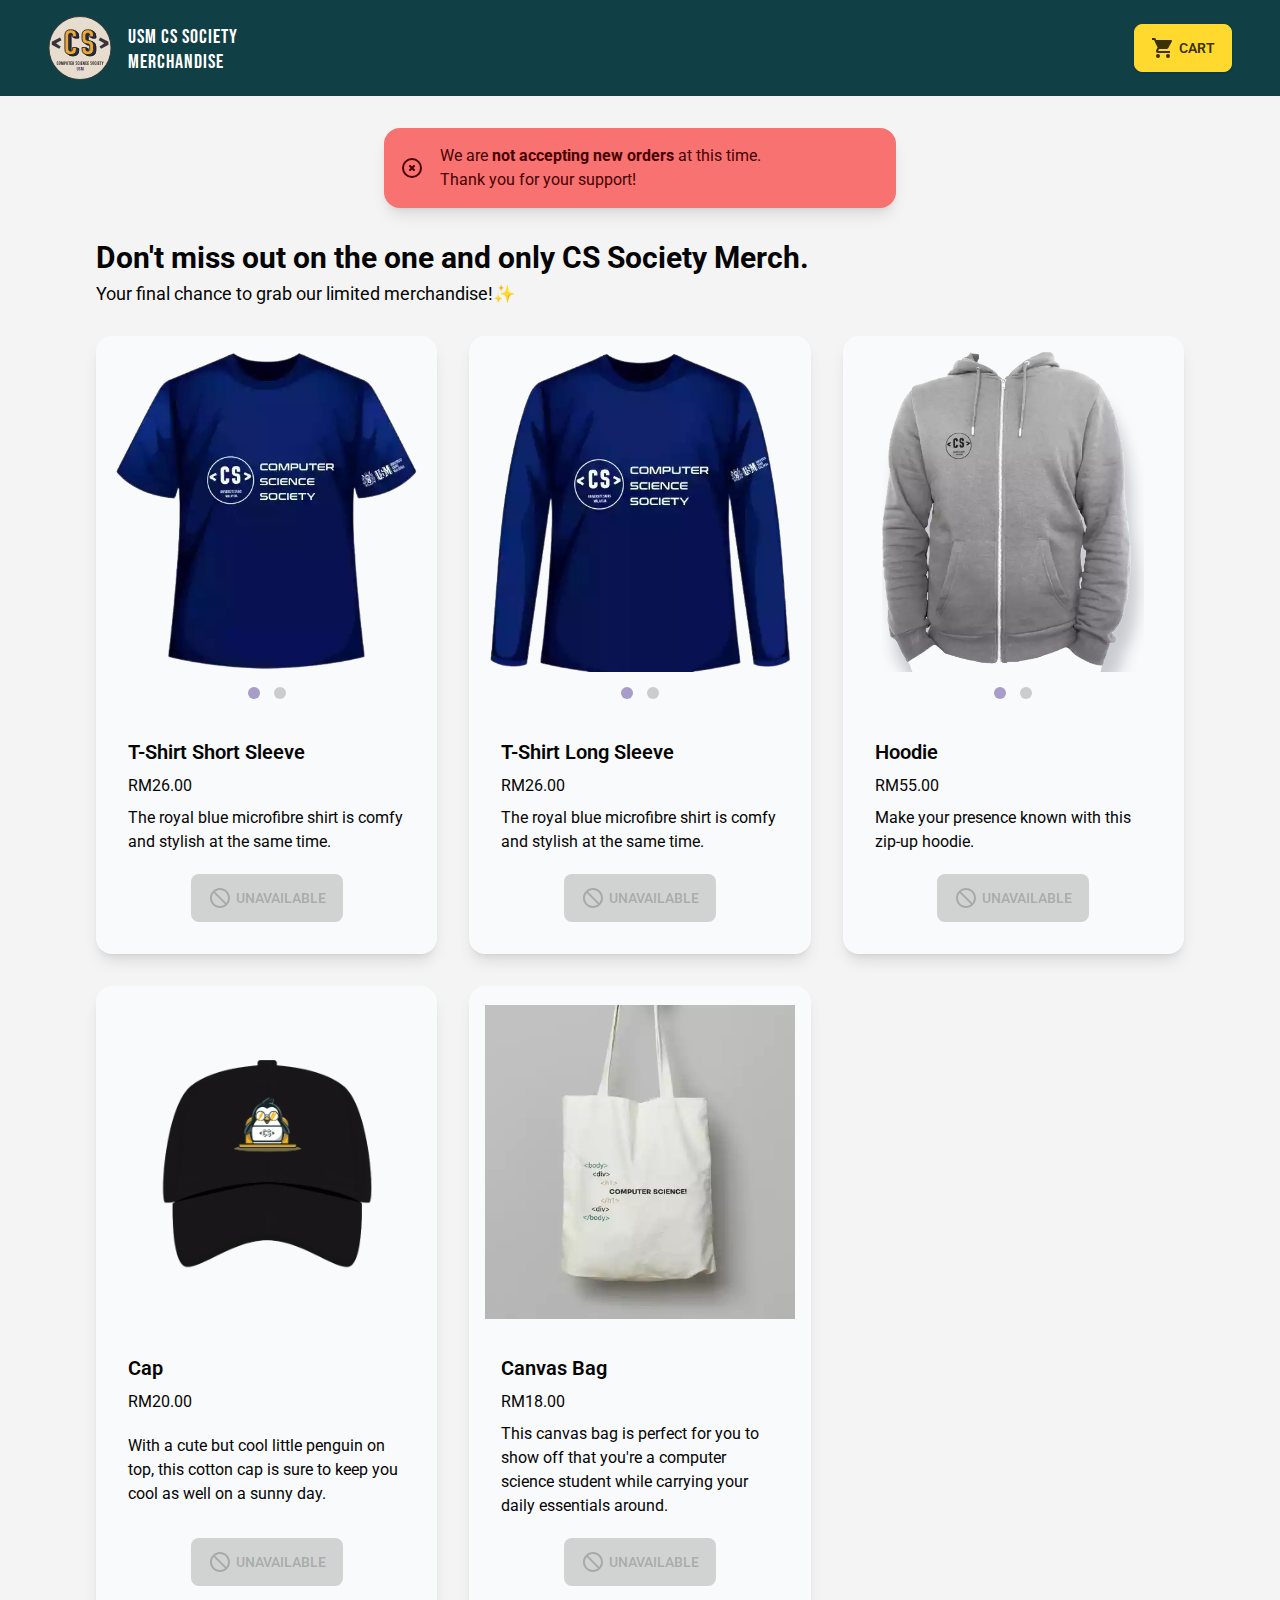
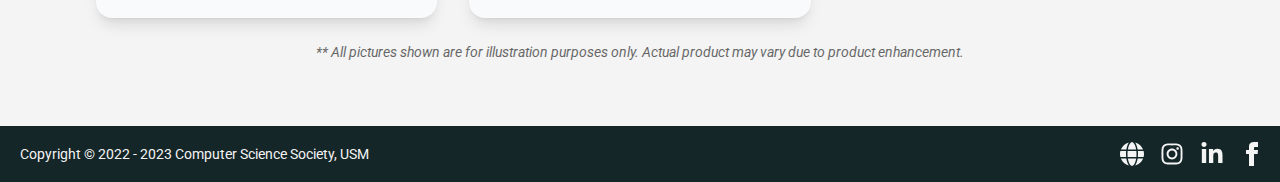
==== index.html @ 03fcffb2 "Update and rename Merchandise.html to index.html" ====
<!DOCTYPE html>
<html lang="en">

<head>
<meta name="viewport" content="width=device-width">
<link rel="cs-icon" sizes="180x180" href="img/apple-touch-icon.png">
<link rel="icon" type="image/png" sizes="32x32" href="img/favicon-32x32.png">
<link rel="icon" type="image/png" sizes="16x16" href="img/favicon-16x16.png">
<link rel="stylesheet" href="css/glider.min.css"><script src="js/glider.min.js"></script>
<link rel='stylesheet' href='https://fonts.googleapis.com/css?family=Bebas Neue'>
<title>Merchandise | CS Society USM</title>
<link rel="stylesheet" href="css/cart.2e775ca5.css"></head>
<body>
<div id="navbar" class="navbar min-h-[6rem] px-6 md:px-12 fixed z-30 bg-theme-800 text-white transition-all" style="top: 0px">
<div class="navbar-start">
<a href="Merchandise.html" class="text-xl py-2 h-fit">
<div class="flex items-center justify-center gap-4">
<object data="img/cs-soc-official.svg" type="image/svg+xml" title="CS Society Logo" height="64px" class="w-16 -z-10 block"></object>
<div class="font-logo text-left font-normal tracking-wider text-xl -z-10">
<div class="leading-snug" style="font-family:'Bebas Neue'">USM CS Society</div>
<div class="leading-none" style="font-family:'Bebas Neue'">Merchandise</div>
</div>
</div>
</a>
</div>
<div class="navbar-end">
<ul class="menu menu-horizontal p-0 flex gap-x-3">
<a href="Shopping Cart.html" class="btn btn-secondary shadow"><svg viewBox="0 0 24 24" class="w-6 mr-1" astro-icon="mdi:cart"><path fill="currentColor" d="M17 18c-1.11 0-2 .89-2 2a2 2 0 0 0 2 2 2 2 0 0 0 2-2 2 2 0 0 0-2-2M1 2v2h2l3.6 7.59-1.36 2.45c-.15.28-.24.61-.24.96a2 2 0 0 0 2 2h12v-2H7.42a.25.25 0 0 1-.25-.25c0-.05.01-.09.03-.12L8.1 13h7.45c.75 0 1.41-.42 1.75-1.03l3.58-6.47c.07-.16.12-.33.12-.5a1 1 0 0 0-1-1H5.21l-.94-2M7 18c-1.11 0-2 .89-2 2a2 2 0 0 0 2 2 2 2 0 0 0 2-2 2 2 0 0 0-2-2z"></path></svg> cart</a>
</ul>
</div>
</div>
<div class="py-16"></div>
<div class="mx-4">
<div class="alert alert-error shadow-lg mx-auto max-w-lg mb-8">
<div>
<svg xmlns="http://www.w3.org/2000/svg" class="stroke-current flex-shrink-0 h-6 w-6 mr-2" fill="none" viewBox="0 0 24 24"><path stroke-linecap="round" stroke-linejoin="round" stroke-width="2" d="M10 14l2-2m0 0l2-2m-2 2l-2-2m2 2l2 2m7-2a9 9 0 11-18 0 9 9 0 0118 0z"></path>
</svg>
<span>We are <b>not accepting new orders</b> at this time.<br>Thank you for your support!</span>
</div>
</div>
</div>
<div class="max-w-6xl mx-auto px-8">
<div class="flex flex-wrap lg:flex-nowrap justify-center lg:justify-between gap-x-8 gap-y-3 mb-6">
<div class="">
<p class="font-bold text-3xl">
Don't miss out on the one and only CS Society Merch.
</p>

<p class="text-lg my-1">
Your final chance to grab our limited merchandise!✨
</p>
</div>

</div>
<div class="grid grid-cols-1 md:grid-cols-2 lg:grid-cols-3 gap-8 mx-auto">
<product-item class="card shadow-lg bg-gray-50">
<div class="pt-4 px-4">
<div>
<div class="glider draggable">

<div class="glider-track" style="width: 618px;"><div class="glider-slide active center visible" data-gslide="0" style="height: auto; width: 309px;">
<img src="img/tshirt-ss-front.webp" height="256px" class="h-80 w-full mx-auto object-contain" alt="Merch">
</div><div class="glider-slide right-1" data-gslide="1" style="height: auto; width: 309px;">
<img src="img/tshirt-ss-back.webp" height="256px" class="h-80 w-full mx-auto object-contain" alt="Merch">
</div></div></div>
<div id="dots" class="mt-2 glider-dots" role="tablist"><button data-index="0" aria-label="Page 1" role="tab" class="glider-dot active"></button><button data-index="1" aria-label="Page 2" role="tab" class="glider-dot "></button></div>
</div>
</div>
<div class="card-body">
<h2 class="card-title">T-Shirt Short Sleeve</h2>
<p class="card-subtitle">RM26.00</p>
<p class="card-text">
The royal blue microfibre shirt is comfy and stylish at the same time.
</p>
<p class="code hidden">TSS</p>
<div class="flex flex-wrap justify-center mx-auto items-center gap-3 mt-3 cursor-not-allowed">
<button class="btn btn-primary text-slate-50" disabled=""><svg viewBox="0 0 24 24" class="w-6 mr-1" astro-icon="mdi:cancel"><path fill="currentColor" d="M12 2c5.5 0 10 4.5 10 10s-4.5 10-10 10S2 17.5 2 12 6.5 2 12 2m0 2c-1.9 0-3.6.6-4.9 1.7l11.2 11.2c1-1.4 1.7-3.1 1.7-4.9 0-4.4-3.6-8-8-8m4.9 14.3L5.7 7.1C4.6 8.4 4 10.1 4 12c0 4.4 3.6 8 8 8 1.9 0 3.6-.6 4.9-1.7z"></path></svg> Unavailable</button>
</div>
</div>
</product-item>
<product-item class="card shadow-lg bg-gray-50">
<div class="pt-4 px-4">
<div>
<div class="glider draggable">

<div class="glider-track" style="width: 618px;"><div class="glider-slide active center visible" data-gslide="0" style="height: auto; width: 309px;">
<img src="img/tshirt-ls-front.webp" height="256px" class="h-80 w-full mx-auto object-contain" alt="Merch">
</div><div class="glider-slide right-1" data-gslide="1" style="height: auto; width: 309px;">
<img src="img/tshirt-ls-back.webp" height="256px" class="h-80 w-full mx-auto object-contain" alt="Merch">
</div></div></div>
<div id="dots" class="mt-2 glider-dots" role="tablist"><button data-index="0" aria-label="Page 1" role="tab" class="glider-dot active"></button><button data-index="1" aria-label="Page 2" role="tab" class="glider-dot "></button></div>
</div>
</div>
<div class="card-body">
<h2 class="card-title">T-Shirt Long Sleeve</h2>
<p class="card-subtitle">RM26.00</p>
<p class="card-text">
The royal blue microfibre shirt is comfy and stylish at the same time.
</p>
<p class="code hidden">TLS</p>
<div class="flex flex-wrap justify-center mx-auto items-center gap-3 mt-3 cursor-not-allowed">
<button class="btn btn-primary text-slate-50" disabled=""><svg viewBox="0 0 24 24" class="w-6 mr-1" astro-icon="mdi:cancel"><path fill="currentColor" d="M12 2c5.5 0 10 4.5 10 10s-4.5 10-10 10S2 17.5 2 12 6.5 2 12 2m0 2c-1.9 0-3.6.6-4.9 1.7l11.2 11.2c1-1.4 1.7-3.1 1.7-4.9 0-4.4-3.6-8-8-8m4.9 14.3L5.7 7.1C4.6 8.4 4 10.1 4 12c0 4.4 3.6 8 8 8 1.9 0 3.6-.6 4.9-1.7z"></path></svg> Unavailable</button>
</div>
</div>
</product-item>
<product-item class="card shadow-lg bg-gray-50">
<div class="pt-4 px-4">
<div>
<div class="glider draggable">

<div class="glider-track" style="width: 618px;"><div class="glider-slide active center visible" data-gslide="0" style="height: auto; width: 309px;">
<img src="img/hoodie-front.webp" height="256px" class="h-80 w-full mx-auto object-contain" alt="Merch">
</div><div class="glider-slide right-1" data-gslide="1" style="height: auto; width: 309px;">
<img src="img/hoodie-back.webp" height="256px" class="h-80 w-full mx-auto object-contain" alt="Merch">
</div></div></div>
<div id="dots" class="mt-2 glider-dots" role="tablist"><button data-index="0" aria-label="Page 1" role="tab" class="glider-dot active"></button><button data-index="1" aria-label="Page 2" role="tab" class="glider-dot "></button></div>
</div>
</div>
<div class="card-body">
<h2 class="card-title">Hoodie</h2>
<p class="card-subtitle">RM55.00</p>
<p class="card-text">
Make your presence known with this zip-up hoodie.
</p>
<p class="code hidden">H</p>
<div class="flex flex-wrap justify-center mx-auto items-center gap-3 mt-3 cursor-not-allowed">
<button class="btn btn-primary text-slate-50" disabled=""><svg viewBox="0 0 24 24" class="w-6 mr-1" astro-icon="mdi:cancel"><path fill="currentColor" d="M12 2c5.5 0 10 4.5 10 10s-4.5 10-10 10S2 17.5 2 12 6.5 2 12 2m0 2c-1.9 0-3.6.6-4.9 1.7l11.2 11.2c1-1.4 1.7-3.1 1.7-4.9 0-4.4-3.6-8-8-8m4.9 14.3L5.7 7.1C4.6 8.4 4 10.1 4 12c0 4.4 3.6 8 8 8 1.9 0 3.6-.6 4.9-1.7z"></path></svg> Unavailable</button>
</div>
</div>
</product-item>
<product-item class="card shadow-lg bg-gray-50">
<div class="pt-4 px-4">
<img src="img/cap.webp" height="256px" class="h-80 mx-auto p-12 object-contain" alt="Merchandise">
</div>
<div class="card-body">
<h2 class="card-title">Cap</h2>
<p class="card-subtitle">RM20.00</p>
<p class="card-text">
With a cute but cool little penguin on top, this cotton cap is sure to keep you cool as well on a sunny day.
</p>
<p class="code hidden">C</p>
<div class="flex flex-wrap justify-center mx-auto items-center gap-3 mt-3 cursor-not-allowed">
<button class="btn btn-primary text-slate-50" disabled=""><svg viewBox="0 0 24 24" class="w-6 mr-1" astro-icon="mdi:cancel"><path fill="currentColor" d="M12 2c5.5 0 10 4.5 10 10s-4.5 10-10 10S2 17.5 2 12 6.5 2 12 2m0 2c-1.9 0-3.6.6-4.9 1.7l11.2 11.2c1-1.4 1.7-3.1 1.7-4.9 0-4.4-3.6-8-8-8m4.9 14.3L5.7 7.1C4.6 8.4 4 10.1 4 12c0 4.4 3.6 8 8 8 1.9 0 3.6-.6 4.9-1.7z"></path></svg> Unavailable</button>
</div>
</div>
</product-item>
<product-item class="card shadow-lg bg-gray-50">
<div class="pt-4 px-4">
<img src="img/tote-bag.webp" height="256px" class="h-80 mx-auto object-contain" alt="Merchandise">
</div>
<div class="card-body">
<h2 class="card-title">Canvas Bag</h2>
<p class="card-subtitle">RM18.00</p>
<p class="card-text">
This canvas bag is perfect for you to show off that you're a computer science student while carrying your daily essentials around.
</p>
<p class="code hidden">CB</p>
<div class="flex flex-wrap justify-center mx-auto items-center gap-3 mt-3 cursor-not-allowed">
<button class="btn btn-primary text-slate-50" disabled=""><svg viewBox="0 0 24 24" class="w-6 mr-1" astro-icon="mdi:cancel"><path fill="currentColor" d="M12 2c5.5 0 10 4.5 10 10s-4.5 10-10 10S2 17.5 2 12 6.5 2 12 2m0 2c-1.9 0-3.6.6-4.9 1.7l11.2 11.2c1-1.4 1.7-3.1 1.7-4.9 0-4.4-3.6-8-8-8m4.9 14.3L5.7 7.1C4.6 8.4 4 10.1 4 12c0 4.4 3.6 8 8 8 1.9 0 3.6-.6 4.9-1.7z"></path></svg> Unavailable</button>
</div>
</div>
</product-item>
</div>
</div>
<p class="mt-6 mx-8 italic opacity-60 text-sm text-center">
** All pictures shown are for illustration purposes only. Actual product
may vary due to product enhancement.
</p>
<div class="py-8"></div>
<footer class="footer items-center p-4 bg-theme-900 text-base-100 gap-y-4">
<div class="items-center grid-flow-col">
<p class="pl-1">Copyright © 2022 - 2023 Computer Science Society, USM</p>
</div>
<div class="grid-flow-col gap-4 md:place-self-center md:justify-self-end">
<a href="https://cssocietyusm.com/" target="_blank"><svg xmlns="http://www.w3.org/2000/svg" viewBox="0 0 512 512" class="fill-current" width="24" height="24"><path d="M352 256c0 22.2-1.2 43.6-3.3 64H163.3c-2.2-20.4-3.3-41.8-3.3-64s1.2-43.6 3.3-64H348.7c2.2 20.4 3.3 41.8 3.3 64zm28.8-64H503.9c5.3 20.5 8.1 41.9 8.1 64s-2.8 43.5-8.1 64H380.8c2.1-20.6 3.2-42 3.2-64s-1.1-43.4-3.2-64zm112.6-32H376.7c-10-63.9-29.8-117.4-55.3-151.6c78.3 20.7 142 77.5 171.9 151.6zm-149.1 0H167.7c6.1-36.4 15.5-68.6 27-94.7c10.5-23.6 22.2-40.7 33.5-51.5C239.4 3.2 248.7 0 256 0s16.6 3.2 27.8 13.8c11.3 10.8 23 27.9 33.5 51.5c11.6 26 21 58.2 27 94.7zm-209 0H18.6C48.6 85.9 112.2 29.1 190.6 8.4C165.1 42.6 145.3 96.1 135.3 160zM8.1 192H131.2c-2.1 20.6-3.2 42-3.2 64s1.1 43.4 3.2 64H8.1C2.8 299.5 0 278.1 0 256s2.8-43.5 8.1-64zM194.7 446.6c-11.6-26-20.9-58.2-27-94.6H344.3c-6.1 36.4-15.5 68.6-27 94.6c-10.5 23.6-22.2 40.7-33.5 51.5C272.6 508.8 263.3 512 256 512s-16.6-3.2-27.8-13.8c-11.3-10.8-23-27.9-33.5-51.5zM135.3 352c10 63.9 29.8 117.4 55.3 151.6C112.2 482.9 48.6 426.1 18.6 352H135.3zm358.1 0c-30 74.1-93.6 130.9-171.9 151.6c25.5-34.2 45.2-87.7 55.3-151.6H493.4z"></path>
</svg>
</a>
<a href="https://www.instagram.com/cs.usm/" target="_blank"><svg xmlns="http://www.w3.org/2000/svg" viewBox="0 0 448 512" class="fill-current" width="24" height="24"><path d="M224.1 141c-63.6 0-114.9 51.3-114.9 114.9s51.3 114.9 114.9 114.9S339 319.5 339 255.9 287.7 141 224.1 141zm0 189.6c-41.1 0-74.7-33.5-74.7-74.7s33.5-74.7 74.7-74.7 74.7 33.5 74.7 74.7-33.6 74.7-74.7 74.7zm146.4-194.3c0 14.9-12 26.8-26.8 26.8-14.9 0-26.8-12-26.8-26.8s12-26.8 26.8-26.8 26.8 12 26.8 26.8zm76.1 27.2c-1.7-35.9-9.9-67.7-36.2-93.9-26.2-26.2-58-34.4-93.9-36.2-37-2.1-147.9-2.1-184.9 0-35.8 1.7-67.6 9.9-93.9 36.1s-34.4 58-36.2 93.9c-2.1 37-2.1 147.9 0 184.9 1.7 35.9 9.9 67.7 36.2 93.9s58 34.4 93.9 36.2c37 2.1 147.9 2.1 184.9 0 35.9-1.7 67.7-9.9 93.9-36.2 26.2-26.2 34.4-58 36.2-93.9 2.1-37 2.1-147.8 0-184.8zM398.8 388c-7.8 19.6-22.9 34.7-42.6 42.6-29.5 11.7-99.5 9-132.1 9s-102.7 2.6-132.1-9c-19.6-7.8-34.7-22.9-42.6-42.6-11.7-29.5-9-99.5-9-132.1s-2.6-102.7 9-132.1c7.8-19.6 22.9-34.7 42.6-42.6 29.5-11.7 99.5-9 132.1-9s102.7-2.6 132.1 9c19.6 7.8 34.7 22.9 42.6 42.6 11.7 29.5 9 99.5 9 132.1s2.7 102.7-9 132.1z"></path>
</svg>
</a>
<a href="https://www.linkedin.com/company/cssocietyusm/" target="_blank"><svg xmlns="http://www.w3.org/2000/svg" viewBox="0 0 448 512" class="fill-current" width="24" height="24"><path d="M100.28 448H7.4V148.9h92.88zM53.79 108.1C24.09 108.1 0 83.5 0 53.8a53.79 53.79 0 0 1 107.58 0c0 29.7-24.1 54.3-53.79 54.3zM447.9 448h-92.68V302.4c0-34.7-.7-79.2-48.29-79.2-48.29 0-55.69 37.7-55.69 76.7V448h-92.78V148.9h89.08v40.8h1.3c12.4-23.5 42.69-48.3 87.88-48.3 94 0 111.28 61.9 111.28 142.3V448z"></path>
</svg>
</a>
<a href="https://www.facebook.com/cs.usm.my/" target="_blank"><svg xmlns="http://www.w3.org/2000/svg" width="24" height="24" viewBox="0 0 24 24" class="fill-current"><path d="M9 8h-3v4h3v12h5v-12h3.642l.358-4h-4v-1.667c0-.955.192-1.333 1.115-1.333h2.885v-5h-3.808c-3.596 0-5.192 1.583-5.192 4.615v3.385z"></path>
</svg>
</a>
</div>
</footer>
</body></html>
---- css/glider.min.css ----
.glider,.glider-contain{margin:0 auto;position:relative}.glider,.glider-track{transform:translateZ(0)}.glider-dot,.glider-next,.glider-prev{border:0;padding:0;user-select:none;outline:0}.glider-contain{width:100%}.glider{overflow-y:hidden;-webkit-overflow-scrolling:touch;-ms-overflow-style:none}.glider-track{width:100%;margin:0;padding:0;display:flex;z-index:1}.glider.draggable{user-select:none;cursor:-webkit-grab;cursor:grab}.glider.draggable .glider-slide img{user-select:none;pointer-events:none}.glider.drag{cursor:-webkit-grabbing;cursor:grabbing}.glider-slide{user-select:none;justify-content:center;align-content:center;width:100%;min-width:150px}.glider-slide img{max-width:100%}.glider::-webkit-scrollbar{opacity:0;height:0}.glider-next,.glider-prev{position:absolute;background:0 0;z-index:2;font-size:40px;text-decoration:none;left:-23px;top:30%;cursor:pointer;color:#666;opacity:1;line-height:1;transition:opacity .5s cubic-bezier(.17,.67,.83,.67),color .5s cubic-bezier(.17,.67,.83,.67)}.glider-next:focus,.glider-next:hover,.glider-prev:focus,.glider-prev:hover{color:#ccc}.glider-next{right:-23px;left:auto}.glider-next.disabled,.glider-prev.disabled{opacity:.25;color:#666;cursor:default}.glider-hide{opacity:0}.glider-dots{user-select:none;display:flex;flex-wrap:wrap;justify-content:center;margin:0 auto;padding:0}.glider-dot{display:block;cursor:pointer;color:#ccc;border-radius:999px;background:#ccc;width:12px;height:12px;margin:7px}.glider-dot:focus,.glider-dot:hover{background:#ddd}.glider-dot.active{background:#a89cc8}@media(max-width:36em){.glider::-webkit-scrollbar{opacity:1;-webkit-appearance:none;width:7px;height:3px}.glider::-webkit-scrollbar-thumb{opacity:1;border-radius:99px;background-color:rgba(156,156,156,.25);-webkit-box-shadow:0 0 1px rgba(255,255,255,.25);box-shadow:0 0 1px rgba(255,255,255,.25)}}
---- css/cart.2e775ca5.css ----
@import"https://fonts.googleapis.com/css2?family=Roboto:ital,wght@0,400;0,700;1,400&display=swap";*,:before,:after{box-sizing:border-box;border-width:0;border-style:solid;border-color:#e5e7eb}:before,:after{--tw-content: ""}html{line-height:1.5;-webkit-text-size-adjust:100%;-moz-tab-size:4;-o-tab-size:4;tab-size:4;font-family:ui-sans-serif,system-ui,-apple-system,BlinkMacSystemFont,Segoe UI,Roboto,Helvetica Neue,Arial,Noto Sans,sans-serif,"Apple Color Emoji","Segoe UI Emoji",Segoe UI Symbol,"Noto Color Emoji";font-feature-settings:normal;font-variation-settings:normal}body{margin:0;line-height:inherit}hr{height:0;color:inherit;border-top-width:1px}abbr:where([title]){-webkit-text-decoration:underline dotted;text-decoration:underline dotted}h1,h2,h3,h4,h5,h6{font-size:inherit;font-weight:inherit}a{color:inherit;text-decoration:inherit}b,strong{font-weight:bolder}code,kbd,samp,pre{font-family:ui-monospace,SFMono-Regular,Menlo,Monaco,Consolas,Liberation Mono,Courier New,monospace;font-size:1em}small{font-size:80%}sub,sup{font-size:75%;line-height:0;position:relative;vertical-align:baseline}sub{bottom:-.25em}sup{top:-.5em}table{text-indent:0;border-color:inherit;border-collapse:collapse}button,input,optgroup,select,textarea{font-family:inherit;font-size:100%;font-weight:inherit;line-height:inherit;color:inherit;margin:0;padding:0}button,select{text-transform:none}button,[type=button],[type=reset],[type=submit]{-webkit-appearance:button;background-color:transparent;background-image:none}:-moz-focusring{outline:auto}:-moz-ui-invalid{box-shadow:none}progress{vertical-align:baseline}::-webkit-inner-spin-button,::-webkit-outer-spin-button{height:auto}[type=search]{-webkit-appearance:textfield;outline-offset:-2px}::-webkit-search-decoration{-webkit-appearance:none}::-webkit-file-upload-button{-webkit-appearance:button;font:inherit}summary{display:list-item}blockquote,dl,dd,h1,h2,h3,h4,h5,h6,hr,figure,p,pre{margin:0}fieldset{margin:0;padding:0}legend{padding:0}ol,ul,menu{list-style:none;margin:0;padding:0}textarea{resize:vertical}input::-moz-placeholder,textarea::-moz-placeholder{opacity:1;color:#9ca3af}input::placeholder,textarea::placeholder{opacity:1;color:#9ca3af}button,[role=button]{cursor:pointer}:disabled{cursor:default}img,svg,video,canvas,audio,iframe,embed,object{display:block;vertical-align:middle}img,video{max-width:100%;height:auto}[hidden]{display:none}:root,[data-theme]{background-color:hsla(var(--b1) / var(--tw-bg-opacity, 1));color:hsla(var(--bc) / var(--tw-text-opacity, 1))}html{-webkit-tap-highlight-color:transparent}:root{--p: 186.79 62.353% 16.667%;--pf: 186.79 62.353% 13.333%;--sf: 49.143 100% 47.059%;--af: 181.9 77.778% 38.118%;--nf: 0 .9901% 15.843%;--b2: 0 0% 86.118%;--b3: 0 0% 77.506%;--in: 198 93% 60%;--su: 158 64% 52%;--wa: 43 96% 56%;--er: 0 91% 71%;--pc: 186.79 100% 83.333%;--sc: 49.143 100% 11.765%;--ac: 181.9 100% 9.5294%;--nc: 0 2.6895% 83.961%;--inc: 198 100% 12%;--suc: 158 100% 10%;--wac: 43 100% 11%;--erc: 0 100% 14%;--rounded-box: 1rem;--rounded-btn: .5rem;--rounded-badge: 1.9rem;--animation-btn: .25s;--animation-input: .2s;--btn-text-case: uppercase;--btn-focus-scale: .95;--border-btn: 1px;--tab-border: 1px;--tab-radius: .5rem;--s: 49.143 100% 58.824%;--a: 181.9 77.778% 47.647%;--n: 0 .9901% 19.804%;--b1: 0 0% 95.686%;--bc: 0 0% 1.9608%}html{font-family:Roboto,system-ui,sans-serif}*,:before,:after{--tw-border-spacing-x: 0;--tw-border-spacing-y: 0;--tw-translate-x: 0;--tw-translate-y: 0;--tw-rotate: 0;--tw-skew-x: 0;--tw-skew-y: 0;--tw-scale-x: 1;--tw-scale-y: 1;--tw-pan-x: ;--tw-pan-y: ;--tw-pinch-zoom: ;--tw-scroll-snap-strictness: proximity;--tw-ordinal: ;--tw-slashed-zero: ;--tw-numeric-figure: ;--tw-numeric-spacing: ;--tw-numeric-fraction: ;--tw-ring-inset: ;--tw-ring-offset-width: 0px;--tw-ring-offset-color: #fff;--tw-ring-color: rgb(59 130 246 / .5);--tw-ring-offset-shadow: 0 0 #0000;--tw-ring-shadow: 0 0 #0000;--tw-shadow: 0 0 #0000;--tw-shadow-colored: 0 0 #0000;--tw-blur: ;--tw-brightness: ;--tw-contrast: ;--tw-grayscale: ;--tw-hue-rotate: ;--tw-invert: ;--tw-saturate: ;--tw-sepia: ;--tw-drop-shadow: ;--tw-backdrop-blur: ;--tw-backdrop-brightness: ;--tw-backdrop-contrast: ;--tw-backdrop-grayscale: ;--tw-backdrop-hue-rotate: ;--tw-backdrop-invert: ;--tw-backdrop-opacity: ;--tw-backdrop-saturate: ;--tw-backdrop-sepia: }::backdrop{--tw-border-spacing-x: 0;--tw-border-spacing-y: 0;--tw-translate-x: 0;--tw-translate-y: 0;--tw-rotate: 0;--tw-skew-x: 0;--tw-skew-y: 0;--tw-scale-x: 1;--tw-scale-y: 1;--tw-pan-x: ;--tw-pan-y: ;--tw-pinch-zoom: ;--tw-scroll-snap-strictness: proximity;--tw-ordinal: ;--tw-slashed-zero: ;--tw-numeric-figure: ;--tw-numeric-spacing: ;--tw-numeric-fraction: ;--tw-ring-inset: ;--tw-ring-offset-width: 0px;--tw-ring-offset-color: #fff;--tw-ring-color: rgb(59 130 246 / .5);--tw-ring-offset-shadow: 0 0 #0000;--tw-ring-shadow: 0 0 #0000;--tw-shadow: 0 0 #0000;--tw-shadow-colored: 0 0 #0000;--tw-blur: ;--tw-brightness: ;--tw-contrast: ;--tw-grayscale: ;--tw-hue-rotate: ;--tw-invert: ;--tw-saturate: ;--tw-sepia: ;--tw-drop-shadow: ;--tw-backdrop-blur: ;--tw-backdrop-brightness: ;--tw-backdrop-contrast: ;--tw-backdrop-grayscale: ;--tw-backdrop-hue-rotate: ;--tw-backdrop-invert: ;--tw-backdrop-opacity: ;--tw-backdrop-saturate: ;--tw-backdrop-sepia: }.alert{display:flex;width:100%;flex-direction:column;align-items:center;justify-content:space-between;gap:1rem;--tw-bg-opacity: 1;background-color:hsl(var(--b2, var(--b1)) / var(--tw-bg-opacity));padding:1rem;border-radius:var(--rounded-box, 1rem)}.alert>:not([hidden])~:not([hidden]){--tw-space-y-reverse: 0;margin-top:calc(.5rem * calc(1 - var(--tw-space-y-reverse)));margin-bottom:calc(.5rem * var(--tw-space-y-reverse))}@media (min-width: 768px){.alert{flex-direction:row}.alert>:not([hidden])~:not([hidden]){--tw-space-y-reverse: 0;margin-top:calc(0px * calc(1 - var(--tw-space-y-reverse)));margin-bottom:calc(0px * var(--tw-space-y-reverse))}}.alert>:where(*){display:flex;align-items:center;gap:.5rem}.avatar.placeholder>div{display:flex;align-items:center;justify-content:center}.btn{display:inline-flex;flex-shrink:0;cursor:pointer;-webkit-user-select:none;-moz-user-select:none;user-select:none;flex-wrap:wrap;align-items:center;justify-content:center;border-color:transparent;border-color:hsl(var(--n) / var(--tw-border-opacity));text-align:center;transition-property:color,background-color,border-color,text-decoration-color,fill,stroke,opacity,box-shadow,transform,filter,-webkit-backdrop-filter;transition-property:color,background-color,border-color,text-decoration-color,fill,stroke,opacity,box-shadow,transform,filter,backdrop-filter;transition-property:color,background-color,border-color,text-decoration-color,fill,stroke,opacity,box-shadow,transform,filter,backdrop-filter,-webkit-backdrop-filter;transition-duration:.2s;transition-timing-function:cubic-bezier(.4,0,.2,1);border-radius:var(--rounded-btn, .5rem);height:3rem;padding-left:1rem;padding-right:1rem;font-size:.875rem;line-height:1.25rem;line-height:1em;min-height:3rem;font-weight:600;text-transform:uppercase;text-transform:var(--btn-text-case, uppercase);text-decoration-line:none;border-width:var(--border-btn, 1px);animation:button-pop var(--animation-btn, .25s) ease-out;--tw-border-opacity: 1;--tw-bg-opacity: 1;background-color:hsl(var(--n) / var(--tw-bg-opacity));--tw-text-opacity: 1;color:hsl(var(--nc) / var(--tw-text-opacity))}.btn-disabled,.btn[disabled],.btn.loading,.btn.loading:hover{pointer-events:none}.btn.loading:before{margin-right:.5rem;height:1rem;width:1rem;border-radius:9999px;border-width:2px;animation:spin 2s linear infinite;content:"";border-top-color:transparent;border-left-color:transparent;border-bottom-color:currentColor;border-right-color:currentColor}@media (prefers-reduced-motion: reduce){.btn.loading:before{animation:spin 10s linear infinite}}@keyframes spin{0%{transform:rotate(0)}to{transform:rotate(360deg)}}.btn-group>input[type=radio].btn{-webkit-appearance:none;-moz-appearance:none;appearance:none}.btn-group>input[type=radio].btn:before{content:attr(data-title)}.card{position:relative;display:flex;flex-direction:column;border-radius:var(--rounded-box, 1rem)}.card:focus{outline:2px solid transparent;outline-offset:2px}.card-body{display:flex;flex:1 1 auto;flex-direction:column;padding:var(--padding-card, 2rem);gap:.5rem}.card-body :where(p){flex-grow:1}.card figure{display:flex;align-items:center;justify-content:center}.card.image-full{display:grid}.card.image-full:before{position:relative;content:"";z-index:10;--tw-bg-opacity: 1;background-color:hsl(var(--n) / var(--tw-bg-opacity));opacity:.75;border-radius:var(--rounded-box, 1rem)}.card.image-full:before,.card.image-full>*{grid-column-start:1;grid-row-start:1}.card.image-full>figure img{height:100%;-o-object-fit:cover;object-fit:cover}.card.image-full>.card-body{position:relative;z-index:20;--tw-text-opacity: 1;color:hsl(var(--nc) / var(--tw-text-opacity))}.chat{display:grid;grid-template-columns:repeat(2,minmax(0,1fr));-moz-column-gap:.75rem;column-gap:.75rem;padding-top:.25rem;padding-bottom:.25rem}.checkbox{flex-shrink:0;--chkbg: var(--bc);--chkfg: var(--b1);height:1.5rem;width:1.5rem;cursor:pointer;-webkit-appearance:none;-moz-appearance:none;appearance:none;border-width:1px;border-color:hsl(var(--bc) / var(--tw-border-opacity));--tw-border-opacity: .2;border-radius:var(--rounded-btn, .5rem)}.collapse.collapse{visibility:visible}.collapse{position:relative;display:grid;overflow:hidden;grid-template-rows:1fr auto}.collapse-title,.collapse>input[type=checkbox],.collapse-content{grid-column-start:1;grid-row-start:1}.collapse>input[type=checkbox]{-webkit-appearance:none;-moz-appearance:none;appearance:none;opacity:0}.collapse-content{grid-row-start:2;overflow:hidden;max-height:0px;padding-left:1rem;padding-right:1rem;cursor:unset;transition:padding .2s ease-in-out,background-color .2s ease-in-out}.collapse-open .collapse-content,.collapse:focus:not(.collapse-close) .collapse-content,.collapse:not(.collapse-close) input[type=checkbox]:checked~.collapse-content{max-height:none}.divider{display:flex;flex-direction:row;align-items:center;align-self:stretch;margin-top:1rem;margin-bottom:1rem;height:1rem;white-space:nowrap}.divider:before,.divider:after{content:"";flex-grow:1;height:.125rem;width:100%}.footer{display:grid;width:100%;grid-auto-flow:row;place-items:start;row-gap:2.5rem;-moz-column-gap:1rem;column-gap:1rem;font-size:.875rem;line-height:1.25rem}.footer>*{display:grid;place-items:start;gap:.5rem}@media (min-width: 48rem){.footer{grid-auto-flow:column}.footer-center{grid-auto-flow:row dense}}.form-control{display:flex;flex-direction:column}.label{display:flex;-webkit-user-select:none;-moz-user-select:none;user-select:none;align-items:center;justify-content:space-between;padding:.5rem .25rem}.input{flex-shrink:1;height:3rem;padding-left:1rem;padding-right:1rem;font-size:1rem;line-height:2;line-height:1.5rem;border-width:1px;border-color:hsl(var(--bc) / var(--tw-border-opacity));--tw-border-opacity: 0;--tw-bg-opacity: 1;background-color:hsl(var(--b1) / var(--tw-bg-opacity));border-radius:var(--rounded-btn, .5rem)}.input-group{display:flex;width:100%;align-items:stretch}.input-group>.input{isolation:isolate}.input-group>*,.input-group>.input,.input-group>.textarea,.input-group>.select{border-radius:0}.input-group :where(span){display:flex;align-items:center;--tw-bg-opacity: 1;background-color:hsl(var(--b3, var(--b2)) / var(--tw-bg-opacity));padding-left:1rem;padding-right:1rem}.input-group>:first-child{border-top-left-radius:var(--rounded-btn, .5rem);border-top-right-radius:0;border-bottom-left-radius:var(--rounded-btn, .5rem);border-bottom-right-radius:0}.input-group>:last-child{border-top-left-radius:0;border-top-right-radius:var(--rounded-btn, .5rem);border-bottom-left-radius:0;border-bottom-right-radius:var(--rounded-btn, .5rem)}.link{cursor:pointer;text-decoration-line:underline}.menu{display:flex;flex-direction:column;flex-wrap:wrap}.menu.horizontal{display:inline-flex;flex-direction:row}.menu.horizontal :where(li){flex-direction:row}:where(.menu li){position:relative;display:flex;flex-shrink:0;flex-direction:column;flex-wrap:wrap;align-items:stretch}.menu :where(li:not(.menu-title))>:where(*:not(ul)){display:flex}.menu :where(li:not(.disabled):not(.menu-title))>:where(*:not(ul)){cursor:pointer;-webkit-user-select:none;-moz-user-select:none;user-select:none;align-items:center;outline:2px solid transparent;outline-offset:2px}.menu>:where(li > *:not(ul):focus){outline:2px solid transparent;outline-offset:2px}.menu>:where(li.disabled > *:not(ul):focus){cursor:auto}.menu>:where(li) :where(ul){display:flex;flex-direction:column;align-items:stretch}.menu>:where(li)>:where(ul){position:absolute;display:none;top:initial;left:100%;border-top-left-radius:inherit;border-top-right-radius:inherit;border-bottom-right-radius:inherit;border-bottom-left-radius:inherit}.menu>:where(li:hover)>:where(ul){display:flex}.menu>:where(li:focus)>:where(ul){display:flex}.navbar{display:flex;align-items:center;padding:var(--navbar-padding, .5rem);min-height:4rem;width:100%}:where(.navbar > *){display:inline-flex;align-items:center}.navbar-start{width:50%;justify-content:flex-start}.navbar-end{width:50%;justify-content:flex-end}.radio{flex-shrink:0;--chkbg: var(--bc);height:1.5rem;width:1.5rem;cursor:pointer;-webkit-appearance:none;-moz-appearance:none;appearance:none;border-radius:9999px;border-width:1px;border-color:hsl(var(--bc) / var(--tw-border-opacity));--tw-border-opacity: .2;transition:background,box-shadow var(--animation-input, .2s) ease-in-out}.select{display:inline-flex;flex-shrink:0;cursor:pointer;-webkit-user-select:none;-moz-user-select:none;user-select:none;-webkit-appearance:none;-moz-appearance:none;appearance:none;height:3rem;padding-left:1rem;padding-right:2.5rem;font-size:.875rem;line-height:1.25rem;line-height:2;min-height:3rem;border-width:1px;border-color:hsl(var(--bc) / var(--tw-border-opacity));--tw-border-opacity: 0;--tw-bg-opacity: 1;background-color:hsl(var(--b1) / var(--tw-bg-opacity));font-weight:600;border-radius:var(--rounded-btn, .5rem);background-image:linear-gradient(45deg,transparent 50%,currentColor 50%),linear-gradient(135deg,currentColor 50%,transparent 50%);background-position:calc(100% - 20px) calc(1px + 50%),calc(100% - 16px) calc(1px + 50%);background-size:4px 4px,4px 4px;background-repeat:no-repeat}.select[multiple]{height:auto}.table{position:relative;text-align:left}.table th:first-child{position:sticky;position:-webkit-sticky;left:0;z-index:11}.alert-error{--tw-bg-opacity: 1;background-color:hsl(var(--er) / var(--tw-bg-opacity));--tw-text-opacity: 1;color:hsl(var(--erc, var(--nc)) / var(--tw-text-opacity))}.btn-outline.btn-primary .badge{--tw-border-opacity: 1;border-color:hsl(var(--p) / var(--tw-border-opacity));--tw-bg-opacity: 1;background-color:hsl(var(--p) / var(--tw-bg-opacity));--tw-text-opacity: 1;color:hsl(var(--pc) / var(--tw-text-opacity))}.btn-outline.btn-secondary .badge{--tw-border-opacity: 1;border-color:hsl(var(--s) / var(--tw-border-opacity));--tw-bg-opacity: 1;background-color:hsl(var(--s) / var(--tw-bg-opacity));--tw-text-opacity: 1;color:hsl(var(--sc) / var(--tw-text-opacity))}.btn-outline.btn-primary .badge-outline{--tw-border-opacity: 1;border-color:hsl(var(--p) / var(--tw-border-opacity));background-color:transparent;--tw-text-opacity: 1;color:hsl(var(--p) / var(--tw-text-opacity))}.btn-outline.btn-secondary .badge-outline{--tw-border-opacity: 1;border-color:hsl(var(--s) / var(--tw-border-opacity));background-color:transparent;--tw-text-opacity: 1;color:hsl(var(--s) / var(--tw-text-opacity))}.btn-outline.btn-primary:hover .badge{--tw-border-opacity: 1;border-color:hsl(var(--pc) / var(--tw-border-opacity));--tw-bg-opacity: 1;background-color:hsl(var(--pc) / var(--tw-bg-opacity));--tw-text-opacity: 1;color:hsl(var(--p) / var(--tw-text-opacity))}.btn-outline.btn-primary:hover .badge.outline{--tw-border-opacity: 1;border-color:hsl(var(--pc) / var(--tw-border-opacity));--tw-bg-opacity: 1;background-color:hsl(var(--pf, var(--p)) / var(--tw-bg-opacity));--tw-text-opacity: 1;color:hsl(var(--pc) / var(--tw-text-opacity))}.btn-outline.btn-secondary:hover .badge{--tw-border-opacity: 1;border-color:hsl(var(--sc) / var(--tw-border-opacity));--tw-bg-opacity: 1;background-color:hsl(var(--sc) / var(--tw-bg-opacity));--tw-text-opacity: 1;color:hsl(var(--s) / var(--tw-text-opacity))}.btn-outline.btn-secondary:hover .badge.outline{--tw-border-opacity: 1;border-color:hsl(var(--sc) / var(--tw-border-opacity));--tw-bg-opacity: 1;background-color:hsl(var(--sf, var(--s)) / var(--tw-bg-opacity));--tw-text-opacity: 1;color:hsl(var(--sc) / var(--tw-text-opacity))}.btm-nav>*.disabled,.btm-nav>*.disabled:hover,.btm-nav>*[disabled],.btm-nav>*[disabled]:hover{pointer-events:none;--tw-border-opacity: 0;background-color:hsl(var(--n) / var(--tw-bg-opacity));--tw-bg-opacity: .1;color:hsl(var(--bc) / var(--tw-text-opacity));--tw-text-opacity: .2}.btm-nav>* .label{font-size:1rem;line-height:1.5rem}.btn:active:hover,.btn:active:focus{animation:none;transform:scale(var(--btn-focus-scale, .95))}.btn:hover,.btn-active{--tw-border-opacity: 1;border-color:hsl(var(--nf, var(--n)) / var(--tw-border-opacity));--tw-bg-opacity: 1;background-color:hsl(var(--nf, var(--n)) / var(--tw-bg-opacity))}.btn:focus-visible{outline:2px solid hsl(var(--nf));outline-offset:2px}.btn-primary{--tw-border-opacity: 1;border-color:hsl(var(--p) / var(--tw-border-opacity));--tw-bg-opacity: 1;background-color:hsl(var(--p) / var(--tw-bg-opacity));--tw-text-opacity: 1;color:hsl(var(--pc) / var(--tw-text-opacity))}.btn-primary:hover,.btn-primary.btn-active{--tw-border-opacity: 1;border-color:hsl(var(--pf, var(--p)) / var(--tw-border-opacity));--tw-bg-opacity: 1;background-color:hsl(var(--pf, var(--p)) / var(--tw-bg-opacity))}.btn-primary:focus-visible{outline:2px solid hsl(var(--p))}.btn-secondary{--tw-border-opacity: 1;border-color:hsl(var(--s) / var(--tw-border-opacity));--tw-bg-opacity: 1;background-color:hsl(var(--s) / var(--tw-bg-opacity));--tw-text-opacity: 1;color:hsl(var(--sc) / var(--tw-text-opacity))}.btn-secondary:hover,.btn-secondary.btn-active{--tw-border-opacity: 1;border-color:hsl(var(--sf, var(--s)) / var(--tw-border-opacity));--tw-bg-opacity: 1;background-color:hsl(var(--sf, var(--s)) / var(--tw-bg-opacity))}.btn-secondary:focus-visible{outline:2px solid hsl(var(--s))}.btn.glass:hover,.btn.glass.btn-active{--glass-opacity: 25%;--glass-border-opacity: 15%}.btn.glass:focus-visible{outline:2px solid currentColor}.btn-outline.btn-primary{--tw-text-opacity: 1;color:hsl(var(--p) / var(--tw-text-opacity))}.btn-outline.btn-primary:hover,.btn-outline.btn-primary.btn-active{--tw-border-opacity: 1;border-color:hsl(var(--pf, var(--p)) / var(--tw-border-opacity));--tw-bg-opacity: 1;background-color:hsl(var(--pf, var(--p)) / var(--tw-bg-opacity));--tw-text-opacity: 1;color:hsl(var(--pc) / var(--tw-text-opacity))}.btn-outline.btn-secondary{--tw-text-opacity: 1;color:hsl(var(--s) / var(--tw-text-opacity))}.btn-outline.btn-secondary:hover,.btn-outline.btn-secondary.btn-active{--tw-border-opacity: 1;border-color:hsl(var(--sf, var(--s)) / var(--tw-border-opacity));--tw-bg-opacity: 1;background-color:hsl(var(--sf, var(--s)) / var(--tw-bg-opacity));--tw-text-opacity: 1;color:hsl(var(--sc) / var(--tw-text-opacity))}.btn-disabled,.btn-disabled:hover,.btn[disabled],.btn[disabled]:hover{--tw-border-opacity: 0;background-color:hsl(var(--n) / var(--tw-bg-opacity));--tw-bg-opacity: .2;color:hsl(var(--bc) / var(--tw-text-opacity));--tw-text-opacity: .2}.btn.loading.btn-square:before,.btn.loading.btn-circle:before{margin-right:0}.btn.loading.btn-xl:before,.btn.loading.btn-lg:before{height:1.25rem;width:1.25rem}.btn.loading.btn-sm:before,.btn.loading.btn-xs:before{height:.75rem;width:.75rem}.btn-group>input[type=radio]:checked.btn,.btn-group>.btn-active{--tw-border-opacity: 1;border-color:hsl(var(--p) / var(--tw-border-opacity));--tw-bg-opacity: 1;background-color:hsl(var(--p) / var(--tw-bg-opacity));--tw-text-opacity: 1;color:hsl(var(--pc) / var(--tw-text-opacity))}.btn-group>input[type=radio]:checked.btn:focus-visible,.btn-group>.btn-active:focus-visible{outline:2px solid hsl(var(--p))}@keyframes button-pop{0%{transform:scale(var(--btn-focus-scale, .95))}40%{transform:scale(1.02)}to{transform:scale(1)}}.card :where(figure:first-child){overflow:hidden;border-start-start-radius:inherit;border-start-end-radius:inherit;border-end-start-radius:unset;border-end-end-radius:unset}.card :where(figure:last-child){overflow:hidden;border-start-start-radius:unset;border-start-end-radius:unset;border-end-start-radius:inherit;border-end-end-radius:inherit}.card:focus-visible{outline:2px solid currentColor;outline-offset:2px}.card.bordered{border-width:1px;--tw-border-opacity: 1;border-color:hsl(var(--b2, var(--b1)) / var(--tw-border-opacity))}.card.compact .card-body{padding:1rem;font-size:.875rem;line-height:1.25rem}.card-title{display:flex;align-items:center;gap:.5rem;font-size:1.25rem;line-height:1.75rem;font-weight:600}.card.image-full :where(figure){overflow:hidden;border-radius:inherit}.checkbox:focus-visible{outline:2px solid hsl(var(--bc));outline-offset:2px}.checkbox:checked,.checkbox[checked=true],.checkbox[aria-checked=true]{--tw-bg-opacity: 1;background-color:hsl(var(--bc) / var(--tw-bg-opacity));background-repeat:no-repeat;animation:checkmark var(--animation-input, .2s) ease-in-out;background-image:linear-gradient(-45deg,transparent 65%,hsl(var(--chkbg)) 65.99%),linear-gradient(45deg,transparent 75%,hsl(var(--chkbg)) 75.99%),linear-gradient(-45deg,hsl(var(--chkbg)) 40%,transparent 40.99%),linear-gradient(45deg,hsl(var(--chkbg)) 30%,hsl(var(--chkfg)) 30.99%,hsl(var(--chkfg)) 40%,transparent 40.99%),linear-gradient(-45deg,hsl(var(--chkfg)) 50%,hsl(var(--chkbg)) 50.99%)}.checkbox:indeterminate{--tw-bg-opacity: 1;background-color:hsl(var(--bc) / var(--tw-bg-opacity));background-repeat:no-repeat;animation:checkmark var(--animation-input, .2s) ease-in-out;background-image:linear-gradient(90deg,transparent 80%,hsl(var(--chkbg)) 80%),linear-gradient(-90deg,transparent 80%,hsl(var(--chkbg)) 80%),linear-gradient(0deg,hsl(var(--chkbg)) 43%,hsl(var(--chkfg)) 43%,hsl(var(--chkfg)) 57%,hsl(var(--chkbg)) 57%)}.checkbox:disabled{cursor:not-allowed;border-color:transparent;--tw-bg-opacity: 1;background-color:hsl(var(--bc) / var(--tw-bg-opacity));opacity:.2}@keyframes checkmark{0%{background-position-y:5px}50%{background-position-y:-2px}to{background-position-y:0}}[dir=rtl] .checkbox:checked,[dir=rtl] .checkbox[checked=true],[dir=rtl] .checkbox[aria-checked=true]{background-image:linear-gradient(45deg,transparent 65%,hsl(var(--chkbg)) 65.99%),linear-gradient(-45deg,transparent 75%,hsl(var(--chkbg)) 75.99%),linear-gradient(45deg,hsl(var(--chkbg)) 40%,transparent 40.99%),linear-gradient(-45deg,hsl(var(--chkbg)) 30%,hsl(var(--chkfg)) 30.99%,hsl(var(--chkfg)) 40%,transparent 40.99%),linear-gradient(45deg,hsl(var(--chkfg)) 50%,hsl(var(--chkbg)) 50.99%)}.collapse:focus-visible{outline:2px solid hsl(var(--nf));outline-offset:2px}.collapse-arrow .collapse-title:after{position:absolute;display:block;height:.5rem;width:.5rem;--tw-translate-y: -100%;--tw-rotate: 45deg;transform:translate(var(--tw-translate-x),var(--tw-translate-y)) rotate(var(--tw-rotate)) skew(var(--tw-skew-x)) skewY(var(--tw-skew-y)) scaleX(var(--tw-scale-x)) scaleY(var(--tw-scale-y));transition-property:all;transition-duration:.15s;transition-duration:.2s;transition-timing-function:cubic-bezier(.4,0,.2,1);top:50%;right:1.4rem;content:"";transform-origin:75% 75%;box-shadow:2px 2px;pointer-events:none}[dir=rtl] .collapse-arrow .collapse-title:after{--tw-rotate: -45deg}.collapse-plus .collapse-title:after{position:absolute;display:block;height:.5rem;width:.5rem;transition-property:all;transition-duration:.3s;transition-timing-function:cubic-bezier(.4,0,.2,1);top:.9rem;right:1.4rem;content:"+";pointer-events:none}.collapse:not(.collapse-open):not(.collapse-close) input[type=checkbox],.collapse:not(.collapse-open):not(.collapse-close) .collapse-title{cursor:pointer}.collapse:focus:not(.collapse-open):not(.collapse-close) .collapse-title{cursor:unset}.collapse-title{position:relative}:where(.collapse > input[type="checkbox"]){z-index:1}.collapse-title,:where(.collapse > input[type="checkbox"]){width:100%;padding:1rem 3rem 1rem 1rem;min-height:3.75rem;transition:background-color .2s ease-in-out}.collapse-open :where(.collapse-content),.collapse:focus:not(.collapse-close) :where(.collapse-content),.collapse:not(.collapse-close) :where(input[type="checkbox"]:checked ~ .collapse-content){padding-bottom:1rem;transition:padding .2s ease-in-out,background-color .2s ease-in-out}.collapse-open.collapse-arrow .collapse-title:after,.collapse-arrow:focus:not(.collapse-close) .collapse-title:after,.collapse-arrow:not(.collapse-close) input[type=checkbox]:checked~.collapse-title:after{--tw-translate-y: -50%;--tw-rotate: 225deg;transform:translate(var(--tw-translate-x),var(--tw-translate-y)) rotate(var(--tw-rotate)) skew(var(--tw-skew-x)) skewY(var(--tw-skew-y)) scaleX(var(--tw-scale-x)) scaleY(var(--tw-scale-y))}[dir=rtl] .collapse-open.collapse-arrow .collapse-title:after,[dir=rtl] .collapse-arrow:focus:not(.collapse-close) .collapse-title:after,[dir=rtl] .collapse-arrow:not(.collapse-close) input[type=checkbox]:checked~.collapse-title:after{--tw-rotate: 135deg}.collapse-open.collapse-plus .collapse-title:after,.collapse-plus:focus:not(.collapse-close) .collapse-title:after,.collapse-plus:not(.collapse-close) input[type=checkbox]:checked~.collapse-title:after{content:"\2212"}.divider:before{background-color:hsl(var(--bc) / var(--tw-bg-opacity));--tw-bg-opacity: .1}.divider:after{background-color:hsl(var(--bc) / var(--tw-bg-opacity));--tw-bg-opacity: .1}.divider:not(:empty){gap:1rem}.drawer-toggle:focus-visible~.drawer-content .drawer-button.btn-primary{outline:2px solid hsl(var(--p))}.drawer-toggle:focus-visible~.drawer-content .drawer-button.btn-secondary{outline:2px solid hsl(var(--s))}.label-text{font-size:.875rem;line-height:1.25rem;--tw-text-opacity: 1;color:hsl(var(--bc) / var(--tw-text-opacity))}.label a:hover{--tw-text-opacity: 1;color:hsl(var(--bc) / var(--tw-text-opacity))}.input[list]::-webkit-calendar-picker-indicator{line-height:1em}.input-bordered{--tw-border-opacity: .2}.input:focus{outline:2px solid hsla(var(--bc) / .2);outline-offset:2px}.input-disabled,.input[disabled]{cursor:not-allowed;--tw-border-opacity: 1;border-color:hsl(var(--b2, var(--b1)) / var(--tw-border-opacity));--tw-bg-opacity: 1;background-color:hsl(var(--b2, var(--b1)) / var(--tw-bg-opacity));--tw-text-opacity: .2}.input-disabled::-moz-placeholder,.input[disabled]::-moz-placeholder{color:hsl(var(--bc) / var(--tw-placeholder-opacity));--tw-placeholder-opacity: .2}.input-disabled::placeholder,.input[disabled]::placeholder{color:hsl(var(--bc) / var(--tw-placeholder-opacity));--tw-placeholder-opacity: .2}.link:focus{outline:2px solid transparent;outline-offset:2px}.link:focus-visible{outline:2px solid currentColor;outline-offset:2px}.menu.horizontal>li.bordered>a,.menu.horizontal>li.bordered>button,.menu.horizontal>li.bordered>span{border-left-width:0px;border-bottom-width:4px;--tw-border-opacity: 1;border-color:hsl(var(--p) / var(--tw-border-opacity))}.menu[class*=" px-"]:not(.menu[class*=" px-0"]) li>*,.menu[class^=px-]:not(.menu[class^="px-0"]) li>*,.menu[class*=" p-"]:not(.menu[class*=" p-0"]) li>*,.menu[class^=p-]:not(.menu[class^="p-0"]) li>*{border-radius:var(--rounded-btn, .5rem)}.menu :where(li.bordered > *){border-left-width:4px;--tw-border-opacity: 1;border-color:hsl(var(--p) / var(--tw-border-opacity))}.menu :where(li)>:where(*:not(ul)){gap:.75rem;padding:.75rem 1rem;color:currentColor}.menu :where(li:not(.menu-title):not(:empty))>:where(*:not(ul):focus),.menu :where(li:not(.menu-title):not(:empty))>:where(*:not(ul):hover){background-color:hsl(var(--bc) / var(--tw-bg-opacity));--tw-bg-opacity: .1}.menu :where(li:not(.menu-title):not(:empty))>:where(:not(ul).active),.menu :where(li:not(.menu-title):not(:empty))>:where(*:not(ul):active){--tw-bg-opacity: 1;background-color:hsl(var(--p) / var(--tw-bg-opacity));--tw-text-opacity: 1;color:hsl(var(--pc) / var(--tw-text-opacity))}.menu :where(li:empty){margin:.5rem 1rem;height:1px;background-color:hsl(var(--bc) / var(--tw-bg-opacity));--tw-bg-opacity: .1}.menu li.disabled>*{-webkit-user-select:none;-moz-user-select:none;user-select:none;color:hsl(var(--bc) / var(--tw-text-opacity));--tw-text-opacity: .2}.menu li.disabled>*:hover{background-color:transparent}.menu li.hover-bordered a{border-left-width:4px;border-color:transparent}.menu li.hover-bordered a:hover{--tw-border-opacity: 1;border-color:hsl(var(--p) / var(--tw-border-opacity))}.menu.compact li>a,.menu.compact li>span{padding-top:.5rem;padding-bottom:.5rem;font-size:.875rem;line-height:1.25rem}.menu .menu-title{font-size:.75rem;line-height:1rem;font-weight:700;opacity:.4}.menu .menu-title>*{padding-top:.25rem;padding-bottom:.25rem}.menu :where(li:not(.disabled))>:where(*:not(ul)){outline:2px solid transparent;outline-offset:2px;transition-property:color,background-color,border-color,text-decoration-color,fill,stroke,opacity,box-shadow,transform,filter,-webkit-backdrop-filter;transition-property:color,background-color,border-color,text-decoration-color,fill,stroke,opacity,box-shadow,transform,filter,backdrop-filter;transition-property:color,background-color,border-color,text-decoration-color,fill,stroke,opacity,box-shadow,transform,filter,backdrop-filter,-webkit-backdrop-filter;transition-duration:.2s;transition-timing-function:cubic-bezier(.4,0,.2,1)}.menu>:where(li:first-child){border-top-left-radius:inherit;border-top-right-radius:inherit;border-bottom-right-radius:unset;border-bottom-left-radius:unset}.menu>:where(li:first-child)>:where(:not(ul)){border-top-left-radius:inherit;border-top-right-radius:inherit;border-bottom-right-radius:unset;border-bottom-left-radius:unset}.menu>:where(li:last-child){border-top-left-radius:unset;border-top-right-radius:unset;border-bottom-right-radius:inherit;border-bottom-left-radius:inherit}.menu>:where(li:last-child)>:where(:not(ul)){border-top-left-radius:unset;border-top-right-radius:unset;border-bottom-right-radius:inherit;border-bottom-left-radius:inherit}.menu>:where(li)>:where(ul) :where(li){width:100%;white-space:nowrap}.menu>:where(li)>:where(ul) :where(li) :where(ul){padding-left:1rem}.menu>:where(li)>:where(ul) :where(li)>:where(:not(ul)){width:100%;white-space:nowrap}.menu>:where(li)>:where(ul)>:where(li:first-child){border-top-left-radius:inherit;border-top-right-radius:inherit;border-bottom-right-radius:unset;border-bottom-left-radius:unset}.menu>:where(li)>:where(ul)>:where(li:first-child)>:where(:not(ul)){border-top-left-radius:inherit;border-top-right-radius:inherit;border-bottom-right-radius:unset;border-bottom-left-radius:unset}.menu>:where(li)>:where(ul)>:where(li:last-child){border-top-left-radius:unset;border-top-right-radius:unset;border-bottom-right-radius:inherit;border-bottom-left-radius:inherit}.menu>:where(li)>:where(ul)>:where(li:last-child)>:where(:not(ul)){border-top-left-radius:unset;border-top-right-radius:unset;border-bottom-right-radius:inherit;border-bottom-left-radius:inherit}@keyframes progress-loading{50%{left:107%}}.radio:focus-visible{outline:2px solid hsl(var(--bc));outline-offset:2px}.radio:checked,.radio[aria-checked=true]{--tw-bg-opacity: 1;background-color:hsl(var(--bc) / var(--tw-bg-opacity));animation:radiomark var(--animation-input, .2s) ease-in-out;box-shadow:0 0 0 4px hsl(var(--b1)) inset,0 0 0 4px hsl(var(--b1)) inset}.radio:disabled{cursor:not-allowed;opacity:.2}@keyframes radiomark{0%{box-shadow:0 0 0 12px hsl(var(--b1)) inset,0 0 0 12px hsl(var(--b1)) inset}50%{box-shadow:0 0 0 3px hsl(var(--b1)) inset,0 0 0 3px hsl(var(--b1)) inset}to{box-shadow:0 0 0 4px hsl(var(--b1)) inset,0 0 0 4px hsl(var(--b1)) inset}}@keyframes rating-pop{0%{transform:translateY(-.125em)}40%{transform:translateY(-.125em)}to{transform:translateY(0)}}.select-bordered{--tw-border-opacity: .2}.select:focus{outline:2px solid hsla(var(--bc) / .2);outline-offset:2px}.select-disabled,.select[disabled]{cursor:not-allowed;--tw-border-opacity: 1;border-color:hsl(var(--b2, var(--b1)) / var(--tw-border-opacity));--tw-bg-opacity: 1;background-color:hsl(var(--b2, var(--b1)) / var(--tw-bg-opacity));--tw-text-opacity: .2}.select-disabled::-moz-placeholder,.select[disabled]::-moz-placeholder{color:hsl(var(--bc) / var(--tw-placeholder-opacity));--tw-placeholder-opacity: .2}.select-disabled::placeholder,.select[disabled]::placeholder{color:hsl(var(--bc) / var(--tw-placeholder-opacity));--tw-placeholder-opacity: .2}.select-multiple,.select[multiple],.select[size].select:not([size="1"]){background-image:none;padding-right:1rem}[dir=rtl] .select{background-position:calc(0% + 12px) calc(1px + 50%),calc(0% + 16px) calc(1px + 50%)}.table :where(th,td){white-space:nowrap;padding:1rem;vertical-align:middle}.table tr.active th,.table tr.active td,.table tr.active:nth-child(even) th,.table tr.active:nth-child(even) td{--tw-bg-opacity: 1;background-color:hsl(var(--b3, var(--b2)) / var(--tw-bg-opacity))}.table tr.hover:hover th,.table tr.hover:hover td,.table tr.hover:nth-child(even):hover th,.table tr.hover:nth-child(even):hover td{--tw-bg-opacity: 1;background-color:hsl(var(--b3, var(--b2)) / var(--tw-bg-opacity))}.table:where(:not(.table-zebra)) :where(thead,tbody,tfoot) :where(tr:not(:last-child) :where(th,td)){border-bottom-width:1px;--tw-border-opacity: 1;border-color:hsl(var(--b2, var(--b1)) / var(--tw-border-opacity))}.table :where(thead,tfoot) :where(th,td){--tw-bg-opacity: 1;background-color:hsl(var(--b2, var(--b1)) / var(--tw-bg-opacity));font-size:.75rem;line-height:1rem;font-weight:700;text-transform:uppercase}.table :where(tbody th,tbody td){--tw-bg-opacity: 1;background-color:hsl(var(--b1) / var(--tw-bg-opacity))}.table-zebra tbody tr:nth-child(even) th,.table-zebra tbody tr:nth-child(even) td{--tw-bg-opacity: 1;background-color:hsl(var(--b2, var(--b1)) / var(--tw-bg-opacity))}:where(.table *:first-child) :where(*:first-child) :where(th,td):first-child{border-top-left-radius:.5rem}:where(.table *:first-child) :where(*:first-child) :where(th,td):last-child{border-top-right-radius:.5rem}:where(.table *:last-child) :where(*:last-child) :where(th,td):first-child{border-bottom-left-radius:.5rem}:where(.table *:last-child) :where(*:last-child) :where(th,td):last-child{border-bottom-right-radius:.5rem}@keyframes toast-pop{0%{transform:scale(.9);opacity:0}to{transform:scale(1);opacity:1}}.rounded-box{border-radius:var(--rounded-box, 1rem)}.artboard.phone{width:320px}.btn-lg{height:4rem;padding-left:1.5rem;padding-right:1.5rem;min-height:4rem;font-size:1.125rem}.btn-square:where(.btn-lg){height:4rem;width:4rem;padding:0}.btn-circle:where(.btn-lg){height:4rem;width:4rem;border-radius:9999px;padding:0}.input-sm{height:2rem;padding-left:.75rem;padding-right:.75rem;font-size:.875rem;line-height:2rem}.menu-horizontal{display:inline-flex;width:-moz-max-content;width:max-content;flex-direction:row}.menu-horizontal :where(li){flex-direction:row}.menu-horizontal>:where(li)>:where(ul){top:100%;left:initial}.select-sm{height:2rem;padding-left:.75rem;padding-right:2rem;font-size:.875rem;line-height:2rem;min-height:2rem}[dir=rtl] .select-sm{padding-right:.75rem;padding-left:2rem}.btn-group .btn:not(:first-child):not(:last-child){border-radius:0}.btn-group .btn:first-child:not(:last-child){margin-top:-0px;margin-left:-1px;border-top-left-radius:var(--rounded-btn, .5rem);border-top-right-radius:0;border-bottom-left-radius:var(--rounded-btn, .5rem);border-bottom-right-radius:0}.btn-group .btn:last-child:not(:first-child){border-top-left-radius:0;border-top-right-radius:var(--rounded-btn, .5rem);border-bottom-left-radius:0;border-bottom-right-radius:var(--rounded-btn, .5rem)}.btn-group-horizontal .btn:not(:first-child):not(:last-child){border-radius:0}.btn-group-horizontal .btn:first-child:not(:last-child){margin-top:-0px;margin-left:-1px;border-top-left-radius:var(--rounded-btn, .5rem);border-top-right-radius:0;border-bottom-left-radius:var(--rounded-btn, .5rem);border-bottom-right-radius:0}.btn-group-horizontal .btn:last-child:not(:first-child){border-top-left-radius:0;border-top-right-radius:var(--rounded-btn, .5rem);border-bottom-left-radius:0;border-bottom-right-radius:var(--rounded-btn, .5rem)}.btn-group-vertical .btn:first-child:not(:last-child){margin-top:-1px;margin-left:-0px;border-top-left-radius:var(--rounded-btn, .5rem);border-top-right-radius:var(--rounded-btn, .5rem);border-bottom-left-radius:0;border-bottom-right-radius:0}.btn-group-vertical .btn:last-child:not(:first-child){border-top-left-radius:0;border-top-right-radius:0;border-bottom-left-radius:var(--rounded-btn, .5rem);border-bottom-right-radius:var(--rounded-btn, .5rem)}.card-compact .card-body{padding:1rem;font-size:.875rem;line-height:1.25rem}.card-compact .card-title{margin-bottom:.25rem}.card-normal .card-body{padding:var(--padding-card, 2rem);font-size:1rem;line-height:1.5rem}.card-normal .card-title{margin-bottom:.75rem}.menu-horizontal :where(li.bordered > *){border-left-width:0px;border-bottom-width:4px}.menu-horizontal>:where(li:first-child){border-top-left-radius:inherit;border-top-right-radius:unset;border-bottom-right-radius:unset;border-bottom-left-radius:inherit}.menu-horizontal>:where(li:first-child)>:where(*:not(ul)){border-top-left-radius:inherit;border-top-right-radius:unset;border-bottom-right-radius:unset;border-bottom-left-radius:inherit}.menu-horizontal>:where(li:last-child){border-top-left-radius:unset;border-top-right-radius:inherit;border-bottom-right-radius:inherit;border-bottom-left-radius:unset}.menu-horizontal>:where(li:last-child)>:where(*:not(ul)){border-top-left-radius:unset;border-top-right-radius:inherit;border-bottom-right-radius:inherit;border-bottom-left-radius:unset}.table-compact :where(th,td){padding:.5rem;font-size:.875rem;line-height:1.25rem}.collapse{visibility:collapse}.fixed{position:fixed}.-z-10{z-index:-10}.z-30{z-index:30}.mx-4{margin-left:1rem;margin-right:1rem}.mx-8{margin-left:2rem;margin-right:2rem}.mx-auto{margin-left:auto;margin-right:auto}.my-1{margin-top:.25rem;margin-bottom:.25rem}.my-8{margin-top:2rem;margin-bottom:2rem}.mb-2{margin-bottom:.5rem}.mb-3{margin-bottom:.75rem}.mb-4{margin-bottom:1rem}.mb-6{margin-bottom:1.5rem}.mb-8{margin-bottom:2rem}.ml-6{margin-left:1.5rem}.mr-1{margin-right:.25rem}.mr-2{margin-right:.5rem}.mt-2{margin-top:.5rem}.mt-3{margin-top:.75rem}.mt-4{margin-top:1rem}.mt-6{margin-top:1.5rem}.block{display:block}.inline{display:inline}.flex{display:flex}.table{display:table}.grid{display:grid}.hidden{display:none}.h-12{height:3rem}.h-16{height:4rem}.h-6{height:1.5rem}.h-80{height:20rem}.h-fit{height:-moz-fit-content;height:fit-content}.min-h-\[6rem\]{min-height:6rem}.w-16{width:4rem}.w-20{width:5rem}.w-36{width:9rem}.w-40{width:10rem}.w-44{width:11rem}.w-48{width:12rem}.w-52{width:13rem}.w-6{width:1.5rem}.w-8{width:2rem}.w-80{width:20rem}.w-full{width:100%}.w-min{width:-moz-min-content;width:min-content}.max-w-6xl{max-width:72rem}.max-w-lg{max-width:32rem}.max-w-xs{max-width:20rem}.flex-shrink-0{flex-shrink:0}.table-auto{table-layout:auto}.cursor-help{cursor:help}.cursor-not-allowed{cursor:not-allowed}.cursor-pointer{cursor:pointer}.grid-flow-col{grid-auto-flow:column}.grid-cols-1{grid-template-columns:repeat(1,minmax(0,1fr))}.grid-cols-2{grid-template-columns:repeat(2,minmax(0,1fr))}.flex-col{flex-direction:column}.flex-wrap{flex-wrap:wrap}.items-center{align-items:center}.justify-center{justify-content:center}.gap-1{gap:.25rem}.gap-16{gap:4rem}.gap-2{gap:.5rem}.gap-3{gap:.75rem}.gap-4{gap:1rem}.gap-8{gap:2rem}.gap-x-3{-moz-column-gap:.75rem;column-gap:.75rem}.gap-x-8{-moz-column-gap:2rem;column-gap:2rem}.gap-y-3{row-gap:.75rem}.gap-y-4{row-gap:1rem}.overflow-x-auto{overflow-x:auto}.border{border-width:1px}.border-0{border-width:0px}.border-base-300{--tw-border-opacity: 1;border-color:hsl(var(--b3, var(--b2)) / var(--tw-border-opacity))}.bg-base-100{--tw-bg-opacity: 1;background-color:hsl(var(--b1) / var(--tw-bg-opacity))}.bg-gray-50{--tw-bg-opacity: 1;background-color:rgb(249 250 251 / var(--tw-bg-opacity))}.bg-green-500{--tw-bg-opacity: 1;background-color:rgb(34 197 94 / var(--tw-bg-opacity))}.bg-theme-800{--tw-bg-opacity: 1;background-color:rgb(16 63 69 / var(--tw-bg-opacity))}.bg-theme-900{--tw-bg-opacity: 1;background-color:rgb(20 38 40 / var(--tw-bg-opacity))}.fill-current{fill:currentColor}.stroke-current{stroke:currentColor}.object-contain{-o-object-fit:contain;object-fit:contain}.p-0{padding:0}.p-12{padding:3rem}.p-4{padding:1rem}.px-4{padding-left:1rem;padding-right:1rem}.px-6{padding-left:1.5rem;padding-right:1.5rem}.px-8{padding-left:2rem;padding-right:2rem}.py-16{padding-top:4rem;padding-bottom:4rem}.py-2{padding-top:.5rem;padding-bottom:.5rem}.py-4{padding-top:1rem;padding-bottom:1rem}.py-8{padding-top:2rem;padding-bottom:2rem}.pb-4{padding-bottom:1rem}.pb-8{padding-bottom:2rem}.pl-1{padding-left:.25rem}.pl-6{padding-left:1.5rem}.pr-12{padding-right:3rem}.pt-2{padding-top:.5rem}.pt-4{padding-top:1rem}.text-left{text-align:left}.text-center{text-align:center}.text-right{text-align:right}.font-logo{font-family:Bebas Neue,ui-sans-serif,system-ui,-apple-system,BlinkMacSystemFont,Segoe UI,Roboto,Helvetica Neue,Arial,Noto Sans,sans-serif,"Apple Color Emoji","Segoe UI Emoji",Segoe UI Symbol,"Noto Color Emoji"}.text-2xl{font-size:1.5rem;line-height:2rem}.text-3xl{font-size:1.875rem;line-height:2.25rem}.text-base{font-size:1rem;line-height:1.5rem}.text-lg{font-size:1.125rem;line-height:1.75rem}.text-sm{font-size:.875rem;line-height:1.25rem}.text-xl{font-size:1.25rem;line-height:1.75rem}.font-bold{font-weight:700}.font-normal{font-weight:400}.capitalize{text-transform:capitalize}.normal-case{text-transform:none}.italic{font-style:italic}.leading-6{line-height:1.5rem}.leading-8{line-height:2rem}.leading-none{line-height:1}.leading-snug{line-height:1.375}.tracking-wider{letter-spacing:.05em}.text-base-100{--tw-text-opacity: 1;color:hsl(var(--b1) / var(--tw-text-opacity))}.text-slate-50{--tw-text-opacity: 1;color:rgb(248 250 252 / var(--tw-text-opacity))}.text-white{--tw-text-opacity: 1;color:rgb(255 255 255 / var(--tw-text-opacity))}.underline{text-decoration-line:underline}.opacity-60{opacity:.6}.opacity-80{opacity:.8}.shadow{--tw-shadow: 0 1px 3px 0 rgb(0 0 0 / .1), 0 1px 2px -1px rgb(0 0 0 / .1);--tw-shadow-colored: 0 1px 3px 0 var(--tw-shadow-color), 0 1px 2px -1px var(--tw-shadow-color);box-shadow:var(--tw-ring-offset-shadow, 0 0 #0000),var(--tw-ring-shadow, 0 0 #0000),var(--tw-shadow)}.shadow-lg{--tw-shadow: 0 10px 15px -3px rgb(0 0 0 / .1), 0 4px 6px -4px rgb(0 0 0 / .1);--tw-shadow-colored: 0 10px 15px -3px var(--tw-shadow-color), 0 4px 6px -4px var(--tw-shadow-color);box-shadow:var(--tw-ring-offset-shadow, 0 0 #0000),var(--tw-ring-shadow, 0 0 #0000),var(--tw-shadow)}.filter{filter:var(--tw-blur) var(--tw-brightness) var(--tw-contrast) var(--tw-grayscale) var(--tw-hue-rotate) var(--tw-invert) var(--tw-saturate) var(--tw-sepia) var(--tw-drop-shadow)}.transition-all{transition-property:all;transition-timing-function:cubic-bezier(.4,0,.2,1);transition-duration:.15s}.checked\:bg-blue-500:checked{--tw-bg-opacity: 1;background-color:rgb(59 130 246 / var(--tw-bg-opacity))}.checked\:bg-red-500:checked{--tw-bg-opacity: 1;background-color:rgb(239 68 68 / var(--tw-bg-opacity))}@media (min-width: 768px){.md\:hidden{display:none}.md\:grid-cols-2{grid-template-columns:repeat(2,minmax(0,1fr))}.md\:flex-nowrap{flex-wrap:nowrap}.md\:place-self-center{place-self:center}.md\:justify-self-end{justify-self:end}.md\:overflow-x-scroll{overflow-x:scroll}.md\:px-12{padding-left:3rem;padding-right:3rem}}@media (min-width: 1024px){.lg\:inline{display:inline}.lg\:hidden{display:none}.lg\:grid-cols-3{grid-template-columns:repeat(3,minmax(0,1fr))}.lg\:flex-nowrap{flex-wrap:nowrap}.lg\:justify-between{justify-content:space-between}}@font-facehtml{scroll-behavior:smooth}
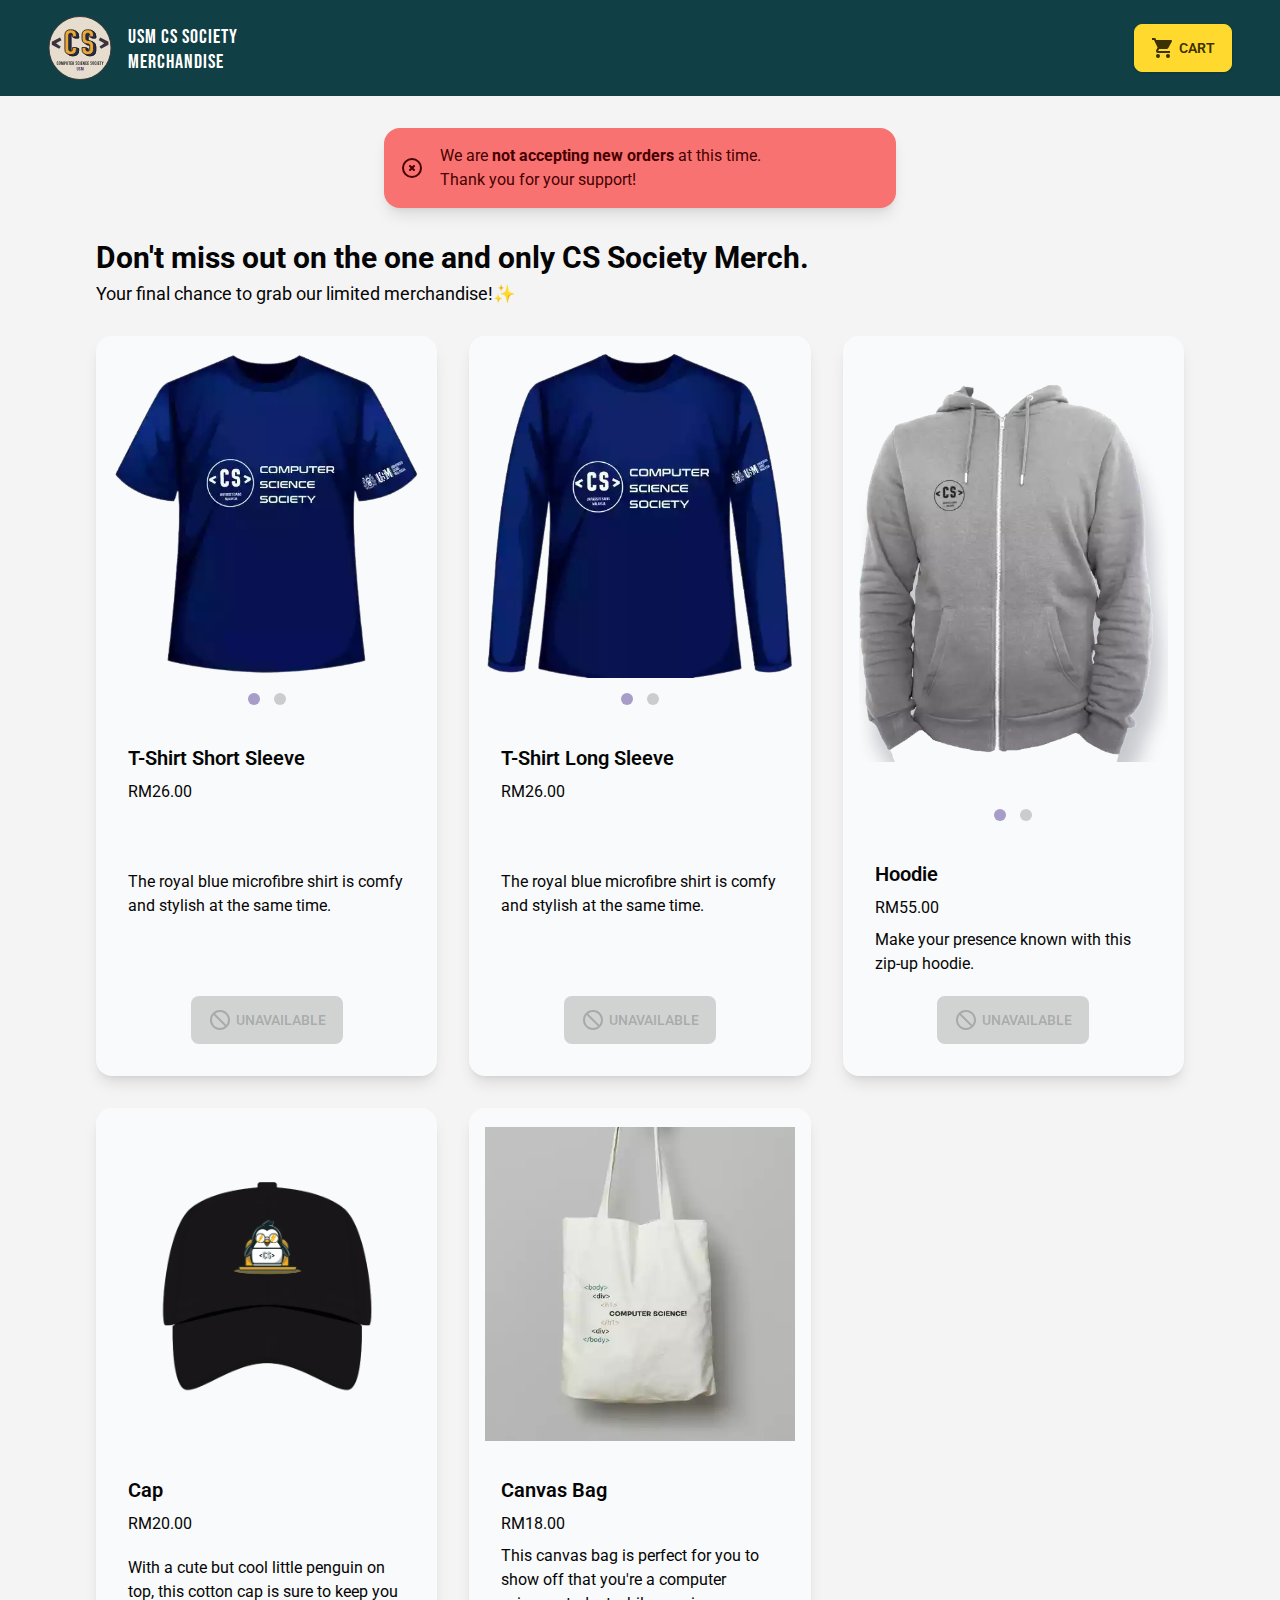
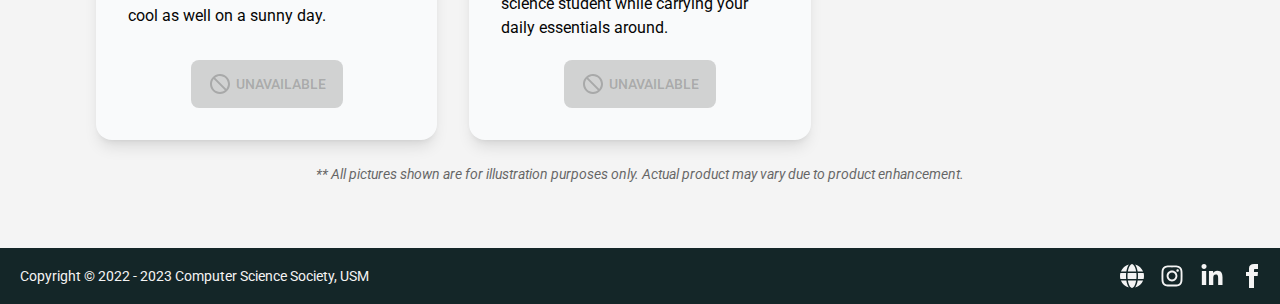
==== commit f5b18c0f: "Add files via upload" ====
--- a/index.html
+++ b/index.html
@@ -1,189 +1,249 @@
 <!DOCTYPE html>
 <html lang="en">
-
-<head>
-<meta name="viewport" content="width=device-width">
-<link rel="cs-icon" sizes="180x180" href="img/apple-touch-icon.png">
-<link rel="icon" type="image/png" sizes="32x32" href="img/favicon-32x32.png">
-<link rel="icon" type="image/png" sizes="16x16" href="img/favicon-16x16.png">
-<link rel="stylesheet" href="css/glider.min.css"><script src="js/glider.min.js"></script>
-<link rel='stylesheet' href='https://fonts.googleapis.com/css?family=Bebas Neue'>
-<title>Merchandise | CS Society USM</title>
-<link rel="stylesheet" href="css/cart.2e775ca5.css"></head>
-<body>
-<div id="navbar" class="navbar min-h-[6rem] px-6 md:px-12 fixed z-30 bg-theme-800 text-white transition-all" style="top: 0px">
-<div class="navbar-start">
-<a href="Merchandise.html" class="text-xl py-2 h-fit">
-<div class="flex items-center justify-center gap-4">
-<object data="img/cs-soc-official.svg" type="image/svg+xml" title="CS Society Logo" height="64px" class="w-16 -z-10 block"></object>
-<div class="font-logo text-left font-normal tracking-wider text-xl -z-10">
-<div class="leading-snug" style="font-family:'Bebas Neue'">USM CS Society</div>
-<div class="leading-none" style="font-family:'Bebas Neue'">Merchandise</div>
-</div>
-</div>
-</a>
-</div>
-<div class="navbar-end">
-<ul class="menu menu-horizontal p-0 flex gap-x-3">
-<a href="Shopping Cart.html" class="btn btn-secondary shadow"><svg viewBox="0 0 24 24" class="w-6 mr-1" astro-icon="mdi:cart"><path fill="currentColor" d="M17 18c-1.11 0-2 .89-2 2a2 2 0 0 0 2 2 2 2 0 0 0 2-2 2 2 0 0 0-2-2M1 2v2h2l3.6 7.59-1.36 2.45c-.15.28-.24.61-.24.96a2 2 0 0 0 2 2h12v-2H7.42a.25.25 0 0 1-.25-.25c0-.05.01-.09.03-.12L8.1 13h7.45c.75 0 1.41-.42 1.75-1.03l3.58-6.47c.07-.16.12-.33.12-.5a1 1 0 0 0-1-1H5.21l-.94-2M7 18c-1.11 0-2 .89-2 2a2 2 0 0 0 2 2 2 2 0 0 0 2-2 2 2 0 0 0-2-2z"></path></svg> cart</a>
-</ul>
-</div>
-</div>
-<div class="py-16"></div>
-<div class="mx-4">
-<div class="alert alert-error shadow-lg mx-auto max-w-lg mb-8">
-<div>
-<svg xmlns="http://www.w3.org/2000/svg" class="stroke-current flex-shrink-0 h-6 w-6 mr-2" fill="none" viewBox="0 0 24 24"><path stroke-linecap="round" stroke-linejoin="round" stroke-width="2" d="M10 14l2-2m0 0l2-2m-2 2l-2-2m2 2l2 2m7-2a9 9 0 11-18 0 9 9 0 0118 0z"></path>
-</svg>
-<span>We are <b>not accepting new orders</b> at this time.<br>Thank you for your support!</span>
-</div>
-</div>
-</div>
-<div class="max-w-6xl mx-auto px-8">
-<div class="flex flex-wrap lg:flex-nowrap justify-center lg:justify-between gap-x-8 gap-y-3 mb-6">
-<div class="">
-<p class="font-bold text-3xl">
-Don't miss out on the one and only CS Society Merch.
-</p>
-
-<p class="text-lg my-1">
-Your final chance to grab our limited merchandise!✨
-</p>
-</div>
-
-</div>
-<div class="grid grid-cols-1 md:grid-cols-2 lg:grid-cols-3 gap-8 mx-auto">
-<product-item class="card shadow-lg bg-gray-50">
-<div class="pt-4 px-4">
-<div>
-<div class="glider draggable">
-
-<div class="glider-track" style="width: 618px;"><div class="glider-slide active center visible" data-gslide="0" style="height: auto; width: 309px;">
-<img src="img/tshirt-ss-front.webp" height="256px" class="h-80 w-full mx-auto object-contain" alt="Merch">
-</div><div class="glider-slide right-1" data-gslide="1" style="height: auto; width: 309px;">
-<img src="img/tshirt-ss-back.webp" height="256px" class="h-80 w-full mx-auto object-contain" alt="Merch">
-</div></div></div>
-<div id="dots" class="mt-2 glider-dots" role="tablist"><button data-index="0" aria-label="Page 1" role="tab" class="glider-dot active"></button><button data-index="1" aria-label="Page 2" role="tab" class="glider-dot "></button></div>
-</div>
-</div>
-<div class="card-body">
-<h2 class="card-title">T-Shirt Short Sleeve</h2>
-<p class="card-subtitle">RM26.00</p>
-<p class="card-text">
-The royal blue microfibre shirt is comfy and stylish at the same time.
-</p>
-<p class="code hidden">TSS</p>
-<div class="flex flex-wrap justify-center mx-auto items-center gap-3 mt-3 cursor-not-allowed">
-<button class="btn btn-primary text-slate-50" disabled=""><svg viewBox="0 0 24 24" class="w-6 mr-1" astro-icon="mdi:cancel"><path fill="currentColor" d="M12 2c5.5 0 10 4.5 10 10s-4.5 10-10 10S2 17.5 2 12 6.5 2 12 2m0 2c-1.9 0-3.6.6-4.9 1.7l11.2 11.2c1-1.4 1.7-3.1 1.7-4.9 0-4.4-3.6-8-8-8m4.9 14.3L5.7 7.1C4.6 8.4 4 10.1 4 12c0 4.4 3.6 8 8 8 1.9 0 3.6-.6 4.9-1.7z"></path></svg> Unavailable</button>
-</div>
-</div>
-</product-item>
-<product-item class="card shadow-lg bg-gray-50">
-<div class="pt-4 px-4">
-<div>
-<div class="glider draggable">
-
-<div class="glider-track" style="width: 618px;"><div class="glider-slide active center visible" data-gslide="0" style="height: auto; width: 309px;">
-<img src="img/tshirt-ls-front.webp" height="256px" class="h-80 w-full mx-auto object-contain" alt="Merch">
-</div><div class="glider-slide right-1" data-gslide="1" style="height: auto; width: 309px;">
-<img src="img/tshirt-ls-back.webp" height="256px" class="h-80 w-full mx-auto object-contain" alt="Merch">
-</div></div></div>
-<div id="dots" class="mt-2 glider-dots" role="tablist"><button data-index="0" aria-label="Page 1" role="tab" class="glider-dot active"></button><button data-index="1" aria-label="Page 2" role="tab" class="glider-dot "></button></div>
-</div>
-</div>
-<div class="card-body">
-<h2 class="card-title">T-Shirt Long Sleeve</h2>
-<p class="card-subtitle">RM26.00</p>
-<p class="card-text">
-The royal blue microfibre shirt is comfy and stylish at the same time.
-</p>
-<p class="code hidden">TLS</p>
-<div class="flex flex-wrap justify-center mx-auto items-center gap-3 mt-3 cursor-not-allowed">
-<button class="btn btn-primary text-slate-50" disabled=""><svg viewBox="0 0 24 24" class="w-6 mr-1" astro-icon="mdi:cancel"><path fill="currentColor" d="M12 2c5.5 0 10 4.5 10 10s-4.5 10-10 10S2 17.5 2 12 6.5 2 12 2m0 2c-1.9 0-3.6.6-4.9 1.7l11.2 11.2c1-1.4 1.7-3.1 1.7-4.9 0-4.4-3.6-8-8-8m4.9 14.3L5.7 7.1C4.6 8.4 4 10.1 4 12c0 4.4 3.6 8 8 8 1.9 0 3.6-.6 4.9-1.7z"></path></svg> Unavailable</button>
-</div>
-</div>
-</product-item>
-<product-item class="card shadow-lg bg-gray-50">
-<div class="pt-4 px-4">
-<div>
-<div class="glider draggable">
-
-<div class="glider-track" style="width: 618px;"><div class="glider-slide active center visible" data-gslide="0" style="height: auto; width: 309px;">
-<img src="img/hoodie-front.webp" height="256px" class="h-80 w-full mx-auto object-contain" alt="Merch">
-</div><div class="glider-slide right-1" data-gslide="1" style="height: auto; width: 309px;">
-<img src="img/hoodie-back.webp" height="256px" class="h-80 w-full mx-auto object-contain" alt="Merch">
-</div></div></div>
-<div id="dots" class="mt-2 glider-dots" role="tablist"><button data-index="0" aria-label="Page 1" role="tab" class="glider-dot active"></button><button data-index="1" aria-label="Page 2" role="tab" class="glider-dot "></button></div>
-</div>
-</div>
-<div class="card-body">
-<h2 class="card-title">Hoodie</h2>
-<p class="card-subtitle">RM55.00</p>
-<p class="card-text">
-Make your presence known with this zip-up hoodie.
-</p>
-<p class="code hidden">H</p>
-<div class="flex flex-wrap justify-center mx-auto items-center gap-3 mt-3 cursor-not-allowed">
-<button class="btn btn-primary text-slate-50" disabled=""><svg viewBox="0 0 24 24" class="w-6 mr-1" astro-icon="mdi:cancel"><path fill="currentColor" d="M12 2c5.5 0 10 4.5 10 10s-4.5 10-10 10S2 17.5 2 12 6.5 2 12 2m0 2c-1.9 0-3.6.6-4.9 1.7l11.2 11.2c1-1.4 1.7-3.1 1.7-4.9 0-4.4-3.6-8-8-8m4.9 14.3L5.7 7.1C4.6 8.4 4 10.1 4 12c0 4.4 3.6 8 8 8 1.9 0 3.6-.6 4.9-1.7z"></path></svg> Unavailable</button>
-</div>
-</div>
-</product-item>
-<product-item class="card shadow-lg bg-gray-50">
-<div class="pt-4 px-4">
-<img src="img/cap.webp" height="256px" class="h-80 mx-auto p-12 object-contain" alt="Merchandise">
-</div>
-<div class="card-body">
-<h2 class="card-title">Cap</h2>
-<p class="card-subtitle">RM20.00</p>
-<p class="card-text">
-With a cute but cool little penguin on top, this cotton cap is sure to keep you cool as well on a sunny day.
-</p>
-<p class="code hidden">C</p>
-<div class="flex flex-wrap justify-center mx-auto items-center gap-3 mt-3 cursor-not-allowed">
-<button class="btn btn-primary text-slate-50" disabled=""><svg viewBox="0 0 24 24" class="w-6 mr-1" astro-icon="mdi:cancel"><path fill="currentColor" d="M12 2c5.5 0 10 4.5 10 10s-4.5 10-10 10S2 17.5 2 12 6.5 2 12 2m0 2c-1.9 0-3.6.6-4.9 1.7l11.2 11.2c1-1.4 1.7-3.1 1.7-4.9 0-4.4-3.6-8-8-8m4.9 14.3L5.7 7.1C4.6 8.4 4 10.1 4 12c0 4.4 3.6 8 8 8 1.9 0 3.6-.6 4.9-1.7z"></path></svg> Unavailable</button>
-</div>
-</div>
-</product-item>
-<product-item class="card shadow-lg bg-gray-50">
-<div class="pt-4 px-4">
-<img src="img/tote-bag.webp" height="256px" class="h-80 mx-auto object-contain" alt="Merchandise">
-</div>
-<div class="card-body">
-<h2 class="card-title">Canvas Bag</h2>
-<p class="card-subtitle">RM18.00</p>
-<p class="card-text">
-This canvas bag is perfect for you to show off that you're a computer science student while carrying your daily essentials around.
-</p>
-<p class="code hidden">CB</p>
-<div class="flex flex-wrap justify-center mx-auto items-center gap-3 mt-3 cursor-not-allowed">
-<button class="btn btn-primary text-slate-50" disabled=""><svg viewBox="0 0 24 24" class="w-6 mr-1" astro-icon="mdi:cancel"><path fill="currentColor" d="M12 2c5.5 0 10 4.5 10 10s-4.5 10-10 10S2 17.5 2 12 6.5 2 12 2m0 2c-1.9 0-3.6.6-4.9 1.7l11.2 11.2c1-1.4 1.7-3.1 1.7-4.9 0-4.4-3.6-8-8-8m4.9 14.3L5.7 7.1C4.6 8.4 4 10.1 4 12c0 4.4 3.6 8 8 8 1.9 0 3.6-.6 4.9-1.7z"></path></svg> Unavailable</button>
-</div>
-</div>
-</product-item>
-</div>
-</div>
-<p class="mt-6 mx-8 italic opacity-60 text-sm text-center">
-** All pictures shown are for illustration purposes only. Actual product
-may vary due to product enhancement.
-</p>
-<div class="py-8"></div>
-<footer class="footer items-center p-4 bg-theme-900 text-base-100 gap-y-4">
-<div class="items-center grid-flow-col">
-<p class="pl-1">Copyright © 2022 - 2023 Computer Science Society, USM</p>
-</div>
-<div class="grid-flow-col gap-4 md:place-self-center md:justify-self-end">
-<a href="https://cssocietyusm.com/" target="_blank"><svg xmlns="http://www.w3.org/2000/svg" viewBox="0 0 512 512" class="fill-current" width="24" height="24"><path d="M352 256c0 22.2-1.2 43.6-3.3 64H163.3c-2.2-20.4-3.3-41.8-3.3-64s1.2-43.6 3.3-64H348.7c2.2 20.4 3.3 41.8 3.3 64zm28.8-64H503.9c5.3 20.5 8.1 41.9 8.1 64s-2.8 43.5-8.1 64H380.8c2.1-20.6 3.2-42 3.2-64s-1.1-43.4-3.2-64zm112.6-32H376.7c-10-63.9-29.8-117.4-55.3-151.6c78.3 20.7 142 77.5 171.9 151.6zm-149.1 0H167.7c6.1-36.4 15.5-68.6 27-94.7c10.5-23.6 22.2-40.7 33.5-51.5C239.4 3.2 248.7 0 256 0s16.6 3.2 27.8 13.8c11.3 10.8 23 27.9 33.5 51.5c11.6 26 21 58.2 27 94.7zm-209 0H18.6C48.6 85.9 112.2 29.1 190.6 8.4C165.1 42.6 145.3 96.1 135.3 160zM8.1 192H131.2c-2.1 20.6-3.2 42-3.2 64s1.1 43.4 3.2 64H8.1C2.8 299.5 0 278.1 0 256s2.8-43.5 8.1-64zM194.7 446.6c-11.6-26-20.9-58.2-27-94.6H344.3c-6.1 36.4-15.5 68.6-27 94.6c-10.5 23.6-22.2 40.7-33.5 51.5C272.6 508.8 263.3 512 256 512s-16.6-3.2-27.8-13.8c-11.3-10.8-23-27.9-33.5-51.5zM135.3 352c10 63.9 29.8 117.4 55.3 151.6C112.2 482.9 48.6 426.1 18.6 352H135.3zm358.1 0c-30 74.1-93.6 130.9-171.9 151.6c25.5-34.2 45.2-87.7 55.3-151.6H493.4z"></path>
-</svg>
-</a>
-<a href="https://www.instagram.com/cs.usm/" target="_blank"><svg xmlns="http://www.w3.org/2000/svg" viewBox="0 0 448 512" class="fill-current" width="24" height="24"><path d="M224.1 141c-63.6 0-114.9 51.3-114.9 114.9s51.3 114.9 114.9 114.9S339 319.5 339 255.9 287.7 141 224.1 141zm0 189.6c-41.1 0-74.7-33.5-74.7-74.7s33.5-74.7 74.7-74.7 74.7 33.5 74.7 74.7-33.6 74.7-74.7 74.7zm146.4-194.3c0 14.9-12 26.8-26.8 26.8-14.9 0-26.8-12-26.8-26.8s12-26.8 26.8-26.8 26.8 12 26.8 26.8zm76.1 27.2c-1.7-35.9-9.9-67.7-36.2-93.9-26.2-26.2-58-34.4-93.9-36.2-37-2.1-147.9-2.1-184.9 0-35.8 1.7-67.6 9.9-93.9 36.1s-34.4 58-36.2 93.9c-2.1 37-2.1 147.9 0 184.9 1.7 35.9 9.9 67.7 36.2 93.9s58 34.4 93.9 36.2c37 2.1 147.9 2.1 184.9 0 35.9-1.7 67.7-9.9 93.9-36.2 26.2-26.2 34.4-58 36.2-93.9 2.1-37 2.1-147.8 0-184.8zM398.8 388c-7.8 19.6-22.9 34.7-42.6 42.6-29.5 11.7-99.5 9-132.1 9s-102.7 2.6-132.1-9c-19.6-7.8-34.7-22.9-42.6-42.6-11.7-29.5-9-99.5-9-132.1s-2.6-102.7 9-132.1c7.8-19.6 22.9-34.7 42.6-42.6 29.5-11.7 99.5-9 132.1-9s102.7-2.6 132.1 9c19.6 7.8 34.7 22.9 42.6 42.6 11.7 29.5 9 99.5 9 132.1s2.7 102.7-9 132.1z"></path>
-</svg>
-</a>
-<a href="https://www.linkedin.com/company/cssocietyusm/" target="_blank"><svg xmlns="http://www.w3.org/2000/svg" viewBox="0 0 448 512" class="fill-current" width="24" height="24"><path d="M100.28 448H7.4V148.9h92.88zM53.79 108.1C24.09 108.1 0 83.5 0 53.8a53.79 53.79 0 0 1 107.58 0c0 29.7-24.1 54.3-53.79 54.3zM447.9 448h-92.68V302.4c0-34.7-.7-79.2-48.29-79.2-48.29 0-55.69 37.7-55.69 76.7V448h-92.78V148.9h89.08v40.8h1.3c12.4-23.5 42.69-48.3 87.88-48.3 94 0 111.28 61.9 111.28 142.3V448z"></path>
-</svg>
-</a>
-<a href="https://www.facebook.com/cs.usm.my/" target="_blank"><svg xmlns="http://www.w3.org/2000/svg" width="24" height="24" viewBox="0 0 24 24" class="fill-current"><path d="M9 8h-3v4h3v12h5v-12h3.642l.358-4h-4v-1.667c0-.955.192-1.333 1.115-1.333h2.885v-5h-3.808c-3.596 0-5.192 1.583-5.192 4.615v3.385z"></path>
-</svg>
-</a>
-</div>
-</footer>
-</body></html>
+   <head>
+      <meta charset="UTF-8">
+      <meta name="viewport" content="width=device-width">
+      <link rel="cs-icon" sizes="180x180" href="img/apple-touch-icon.png">
+      <link rel="icon" type="image/png" sizes="32x32" href="img/favicon-32x32.png">
+      <link rel="icon" type="image/png" sizes="16x16" href="img/favicon-16x16.png">
+      <link rel="stylesheet" href="css/glider.min.css">
+      <script src="js/glider.min.js"></script>
+      <link rel='stylesheet' href='https://fonts.googleapis.com/css?family=Bebas Neue'>
+      <title>Merchandise | CS Society USM</title>
+      <link rel="stylesheet" href="css/cart.css">
+      <meta name="generator" content="Astro v2.2.3">
+   </head>
+   <body>
+      <div id="navbar" class="navbar min-h-[6rem] px-6 md:px-12 fixed z-30 bg-theme-800 text-white transition-all" style="top: 0px">
+         <div class="navbar-start">
+            <a href="index.html" class="text-xl py-2 h-fit">
+               <div class="flex items-center justify-center gap-4">
+                  <object data="img/cs-soc-official.svg" type="image/svg+xml" title="CS Society Logo" height="64px" class="w-16 -z-10 block"></object>
+                  <div class="font-logo text-left font-normal tracking-wider text-xl -z-10">
+                     <div class="leading-snug" style="font-family:'Bebas Neue'">USM CS Society</div>
+                     <div class="leading-none" style="font-family:'Bebas Neue'">Merchandise</div>
+                  </div>
+               </div>
+            </a>
+         </div>
+         <div class="navbar-end">
+            <ul class="menu menu-horizontal p-0 flex gap-x-3">
+               <a href="Shopping Cart.html" class="btn btn-secondary shadow">
+                  <svg viewBox="0 0 24 24" class="w-6 mr-1" astro-icon="mdi:cart">
+                     <path fill="currentColor" d="M17 18c-1.11 0-2 .89-2 2a2 2 0 0 0 2 2 2 2 0 0 0 2-2 2 2 0 0 0-2-2M1 2v2h2l3.6 7.59-1.36 2.45c-.15.28-.24.61-.24.96a2 2 0 0 0 2 2h12v-2H7.42a.25.25 0 0 1-.25-.25c0-.05.01-.09.03-.12L8.1 13h7.45c.75 0 1.41-.42 1.75-1.03l3.58-6.47c.07-.16.12-.33.12-.5a1 1 0 0 0-1-1H5.21l-.94-2M7 18c-1.11 0-2 .89-2 2a2 2 0 0 0 2 2 2 2 0 0 0 2-2 2 2 0 0 0-2-2z"></path>
+                  </svg>
+                  cart
+               </a>
+            </ul>
+         </div>
+      </div>
+      <div class="py-16"></div>
+      <div class="mx-4">
+         <div class="alert alert-error shadow-lg mx-auto max-w-lg mb-8">
+            <div>
+               <svg xmlns="http://www.w3.org/2000/svg" class="stroke-current flex-shrink-0 h-6 w-6 mr-2" fill="none" viewBox="0 0 24 24">
+                  <path stroke-linecap="round" stroke-linejoin="round" stroke-width="2" d="M10 14l2-2m0 0l2-2m-2 2l-2-2m2 2l2 2m7-2a9 9 0 11-18 0 9 9 0 0118 0z"></path>
+               </svg>
+               <span>We are <b>not accepting new orders</b> at this time.<br>Thank you for your support!</span>
+            </div>
+         </div>
+      </div>
+      <div class="max-w-6xl mx-auto px-8">
+         <div class="flex flex-wrap lg:flex-nowrap justify-center lg:justify-between gap-x-8 gap-y-3 mb-6">
+            <div class="">
+               <p class="font-bold text-3xl">
+                  Don't miss out on the one and only CS Society Merch.
+               </p>
+               <p class="text-lg my-1">
+                  Your final chance to grab our limited merchandise!✨
+               </p>
+            </div>
+         </div>
+         <div class="grid grid-cols-1 md:grid-cols-2 lg:grid-cols-3 gap-8 mx-auto">
+            <product-item class="card shadow-lg bg-gray-50">
+               <div class="pt-4 px-4">
+                  <div>
+                     <div class="glider">
+                        <img src="img/tshirt-ss-front.webp" height="256px" class="h-80 w-full mx-auto object-contain" alt="Merch">
+                        <img src="img/tshirt-ss-back.webp" height="256px" class="h-80 w-full mx-auto object-contain" alt="Merch">
+                     </div>
+                     <div id="dots" class="mt-2 glider-dots" role="tablist">
+                        <button data-index="0" aria-label="Page 1" role="tab" class="glider-dot active"></button>
+                        <button data-index="1" aria-label="Page 2" role="tab" class="glider-dot "></button>
+                     </div>
+                  </div>
+               </div>
+               <div class="card-body">
+                  <h2 class="card-title">T-Shirt Short Sleeve</h2>
+                  <p class="card-subtitle">RM26.00</p>
+                  <p class="card-text">
+                     The royal blue microfibre shirt is comfy and stylish at the same time.
+                  </p>
+                  <p class="code hidden">TSS</p>
+                  <div class="flex flex-wrap justify-center mx-auto items-center gap-3 mt-3 cursor-not-allowed">
+                     <button class="btn btn-primary text-slate-50" disabled="">
+                        <svg viewBox="0 0 24 24" class="w-6 mr-1" astro-icon="mdi:cancel">
+                           <path fill="currentColor" d="M12 2c5.5 0 10 4.5 10 10s-4.5 10-10 10S2 17.5 2 12 6.5 2 12 2m0 2c-1.9 0-3.6.6-4.9 1.7l11.2 11.2c1-1.4 1.7-3.1 1.7-4.9 0-4.4-3.6-8-8-8m4.9 14.3L5.7 7.1C4.6 8.4 4 10.1 4 12c0 4.4 3.6 8 8 8 1.9 0 3.6-.6 4.9-1.7z"></path>
+                        </svg>
+                        Unavailable
+                     </button>
+                  </div>
+               </div>
+            </product-item>
+            <product-item class="card shadow-lg bg-gray-50">
+               <div class="pt-4 px-4">
+                  <div>
+                     <div class="glider-1">
+                        <img src="img/tshirt-ls-front.webp" height="256px" class="h-80 w-full mx-auto object-contain" alt="Merch">
+                        <img src="img/tshirt-ls-back.webp" height="256px" class="h-80 w-full mx-auto object-contain" alt="Merch">
+                     </div>
+                     <div id="dots1" class="mt-2 glider-dots" role="tablist">
+                        <button data-index="0" aria-label="Page 1" role="tab" class="glider-dot active"></button>
+                        <button data-index="1" aria-label="Page 2" role="tab" class="glider-dot "></button>
+                     </div>
+                  </div>
+               </div>
+               <div class="card-body">
+                  <h2 class="card-title">T-Shirt Long Sleeve</h2>
+                  <p class="card-subtitle">RM26.00</p>
+                  <p class="card-text">
+                     The royal blue microfibre shirt is comfy and stylish at the same time.
+                  </p>
+                  <p class="code hidden">TLS</p>
+                  <div class="flex flex-wrap justify-center mx-auto items-center gap-3 mt-3 cursor-not-allowed">
+                     <button class="btn btn-primary text-slate-50" disabled="">
+                        <svg viewBox="0 0 24 24" class="w-6 mr-1" astro-icon="mdi:cancel">
+                           <path fill="currentColor" d="M12 2c5.5 0 10 4.5 10 10s-4.5 10-10 10S2 17.5 2 12 6.5 2 12 2m0 2c-1.9 0-3.6.6-4.9 1.7l11.2 11.2c1-1.4 1.7-3.1 1.7-4.9 0-4.4-3.6-8-8-8m4.9 14.3L5.7 7.1C4.6 8.4 4 10.1 4 12c0 4.4 3.6 8 8 8 1.9 0 3.6-.6 4.9-1.7z"></path>
+                        </svg>
+                        Unavailable
+                     </button>
+                  </div>
+               </div>
+            </product-item>
+            <product-item class="card shadow-lg bg-gray-50">
+               <div class="pt-4 px-4">
+                  <div>
+                     <div class="glider-2">
+                        <img src="img/hoodie-front.webp" height="256px" class="h-80 w-full mx-auto object-contain" alt="Merch">
+                        <img src="img/hoodie-back.webp" height="256px" class="h-80 w-full mx-auto object-contain" alt="Merch">
+                     </div>
+                     <div id="dots2" class="mt-2 glider-dots" role="tablist"><button data-index="0" aria-label="Page 1" role="tab" class="glider-dot active"></button><button data-index="1" aria-label="Page 2" role="tab" class="glider-dot "></button></div>
+                  </div>
+               </div>
+               <div class="card-body">
+                  <h2 class="card-title">Hoodie</h2>
+                  <p class="card-subtitle">RM55.00</p>
+                  <p class="card-text">
+                     Make your presence known with this zip-up hoodie.
+                  </p>
+                  <p class="code hidden">H</p>
+                  <div class="flex flex-wrap justify-center mx-auto items-center gap-3 mt-3 cursor-not-allowed">
+                     <button class="btn btn-primary text-slate-50" disabled="">
+                        <svg viewBox="0 0 24 24" class="w-6 mr-1" astro-icon="mdi:cancel">
+                           <path fill="currentColor" d="M12 2c5.5 0 10 4.5 10 10s-4.5 10-10 10S2 17.5 2 12 6.5 2 12 2m0 2c-1.9 0-3.6.6-4.9 1.7l11.2 11.2c1-1.4 1.7-3.1 1.7-4.9 0-4.4-3.6-8-8-8m4.9 14.3L5.7 7.1C4.6 8.4 4 10.1 4 12c0 4.4 3.6 8 8 8 1.9 0 3.6-.6 4.9-1.7z"></path>
+                        </svg>
+                        Unavailable
+                     </button>
+                  </div>
+               </div>
+            </product-item>
+            <product-item class="card shadow-lg bg-gray-50">
+               <div class="pt-4 px-4">
+                  <img src="img/cap.webp" height="256px" class="h-80 mx-auto p-12 object-contain" alt="Merchandise">
+               </div>
+               <div class="card-body">
+                  <h2 class="card-title">Cap</h2>
+                  <p class="card-subtitle">RM20.00</p>
+                  <p class="card-text">
+                     With a cute but cool little penguin on top, this cotton cap is sure to keep you cool as well on a sunny day.
+                  </p>
+                  <p class="code hidden">C</p>
+                  <div class="flex flex-wrap justify-center mx-auto items-center gap-3 mt-3 cursor-not-allowed">
+                     <button class="btn btn-primary text-slate-50" disabled="">
+                        <svg viewBox="0 0 24 24" class="w-6 mr-1" astro-icon="mdi:cancel">
+                           <path fill="currentColor" d="M12 2c5.5 0 10 4.5 10 10s-4.5 10-10 10S2 17.5 2 12 6.5 2 12 2m0 2c-1.9 0-3.6.6-4.9 1.7l11.2 11.2c1-1.4 1.7-3.1 1.7-4.9 0-4.4-3.6-8-8-8m4.9 14.3L5.7 7.1C4.6 8.4 4 10.1 4 12c0 4.4 3.6 8 8 8 1.9 0 3.6-.6 4.9-1.7z"></path>
+                        </svg>
+                        Unavailable
+                     </button>
+                  </div>
+               </div>
+            </product-item>
+            <product-item class="card shadow-lg bg-gray-50">
+               <div class="pt-4 px-4">
+                  <img src="img/tote-bag.webp" height="256px" class="h-80 mx-auto object-contain" alt="Merchandise">
+               </div>
+               <div class="card-body">
+                  <h2 class="card-title">Canvas Bag</h2>
+                  <p class="card-subtitle">RM18.00</p>
+                  <p class="card-text">
+                     This canvas bag is perfect for you to show off that you're a computer science student while carrying your daily essentials around.
+                  </p>
+                  <p class="code hidden">CB</p>
+                  <div class="flex flex-wrap justify-center mx-auto items-center gap-3 mt-3 cursor-not-allowed">
+                     <button class="btn btn-primary text-slate-50" disabled="">
+                        <svg viewBox="0 0 24 24" class="w-6 mr-1" astro-icon="mdi:cancel">
+                           <path fill="currentColor" d="M12 2c5.5 0 10 4.5 10 10s-4.5 10-10 10S2 17.5 2 12 6.5 2 12 2m0 2c-1.9 0-3.6.6-4.9 1.7l11.2 11.2c1-1.4 1.7-3.1 1.7-4.9 0-4.4-3.6-8-8-8m4.9 14.3L5.7 7.1C4.6 8.4 4 10.1 4 12c0 4.4 3.6 8 8 8 1.9 0 3.6-.6 4.9-1.7z"></path>
+                        </svg>
+                        Unavailable
+                     </button>
+                  </div>
+               </div>
+            </product-item>
+         </div>
+      </div>
+      <p class="mt-6 mx-8 italic opacity-60 text-sm text-center">
+         ** All pictures shown are for illustration purposes only. Actual product
+         may vary due to product enhancement.
+      </p>
+      <div class="py-8"></div>
+      <footer class="footer items-center p-4 bg-theme-900 text-base-100 gap-y-4">
+         <div class="items-center grid-flow-col">
+            <p class="pl-1">Copyright © 2022 - 2023 Computer Science Society, USM</p>
+         </div>
+         <div class="grid-flow-col gap-4 md:place-self-center md:justify-self-end">
+            <a href="https://cssocietyusm.com/" target="_blank">
+               <svg xmlns="http://www.w3.org/2000/svg" viewBox="0 0 512 512" class="fill-current" width="24" height="24">
+                  <path d="M352 256c0 22.2-1.2 43.6-3.3 64H163.3c-2.2-20.4-3.3-41.8-3.3-64s1.2-43.6 3.3-64H348.7c2.2 20.4 3.3 41.8 3.3 64zm28.8-64H503.9c5.3 20.5 8.1 41.9 8.1 64s-2.8 43.5-8.1 64H380.8c2.1-20.6 3.2-42 3.2-64s-1.1-43.4-3.2-64zm112.6-32H376.7c-10-63.9-29.8-117.4-55.3-151.6c78.3 20.7 142 77.5 171.9 151.6zm-149.1 0H167.7c6.1-36.4 15.5-68.6 27-94.7c10.5-23.6 22.2-40.7 33.5-51.5C239.4 3.2 248.7 0 256 0s16.6 3.2 27.8 13.8c11.3 10.8 23 27.9 33.5 51.5c11.6 26 21 58.2 27 94.7zm-209 0H18.6C48.6 85.9 112.2 29.1 190.6 8.4C165.1 42.6 145.3 96.1 135.3 160zM8.1 192H131.2c-2.1 20.6-3.2 42-3.2 64s1.1 43.4 3.2 64H8.1C2.8 299.5 0 278.1 0 256s2.8-43.5 8.1-64zM194.7 446.6c-11.6-26-20.9-58.2-27-94.6H344.3c-6.1 36.4-15.5 68.6-27 94.6c-10.5 23.6-22.2 40.7-33.5 51.5C272.6 508.8 263.3 512 256 512s-16.6-3.2-27.8-13.8c-11.3-10.8-23-27.9-33.5-51.5zM135.3 352c10 63.9 29.8 117.4 55.3 151.6C112.2 482.9 48.6 426.1 18.6 352H135.3zm358.1 0c-30 74.1-93.6 130.9-171.9 151.6c25.5-34.2 45.2-87.7 55.3-151.6H493.4z"></path>
+               </svg>
+            </a>
+            <a href="https://www.instagram.com/cs.usm/" target="_blank">
+               <svg xmlns="http://www.w3.org/2000/svg" viewBox="0 0 448 512" class="fill-current" width="24" height="24">
+                  <path d="M224.1 141c-63.6 0-114.9 51.3-114.9 114.9s51.3 114.9 114.9 114.9S339 319.5 339 255.9 287.7 141 224.1 141zm0 189.6c-41.1 0-74.7-33.5-74.7-74.7s33.5-74.7 74.7-74.7 74.7 33.5 74.7 74.7-33.6 74.7-74.7 74.7zm146.4-194.3c0 14.9-12 26.8-26.8 26.8-14.9 0-26.8-12-26.8-26.8s12-26.8 26.8-26.8 26.8 12 26.8 26.8zm76.1 27.2c-1.7-35.9-9.9-67.7-36.2-93.9-26.2-26.2-58-34.4-93.9-36.2-37-2.1-147.9-2.1-184.9 0-35.8 1.7-67.6 9.9-93.9 36.1s-34.4 58-36.2 93.9c-2.1 37-2.1 147.9 0 184.9 1.7 35.9 9.9 67.7 36.2 93.9s58 34.4 93.9 36.2c37 2.1 147.9 2.1 184.9 0 35.9-1.7 67.7-9.9 93.9-36.2 26.2-26.2 34.4-58 36.2-93.9 2.1-37 2.1-147.8 0-184.8zM398.8 388c-7.8 19.6-22.9 34.7-42.6 42.6-29.5 11.7-99.5 9-132.1 9s-102.7 2.6-132.1-9c-19.6-7.8-34.7-22.9-42.6-42.6-11.7-29.5-9-99.5-9-132.1s-2.6-102.7 9-132.1c7.8-19.6 22.9-34.7 42.6-42.6 29.5-11.7 99.5-9 132.1-9s102.7-2.6 132.1 9c19.6 7.8 34.7 22.9 42.6 42.6 11.7 29.5 9 99.5 9 132.1s2.7 102.7-9 132.1z"></path>
+               </svg>
+            </a>
+            <a href="https://www.linkedin.com/company/cssocietyusm/" target="_blank">
+               <svg xmlns="http://www.w3.org/2000/svg" viewBox="0 0 448 512" class="fill-current" width="24" height="24">
+                  <path d="M100.28 448H7.4V148.9h92.88zM53.79 108.1C24.09 108.1 0 83.5 0 53.8a53.79 53.79 0 0 1 107.58 0c0 29.7-24.1 54.3-53.79 54.3zM447.9 448h-92.68V302.4c0-34.7-.7-79.2-48.29-79.2-48.29 0-55.69 37.7-55.69 76.7V448h-92.78V148.9h89.08v40.8h1.3c12.4-23.5 42.69-48.3 87.88-48.3 94 0 111.28 61.9 111.28 142.3V448z"></path>
+               </svg>
+            </a>
+            <a href="https://www.facebook.com/cs.usm.my/" target="_blank">
+               <svg xmlns="http://www.w3.org/2000/svg" width="24" height="24" viewBox="0 0 24 24" class="fill-current">
+                  <path d="M9 8h-3v4h3v12h5v-12h3.642l.358-4h-4v-1.667c0-.955.192-1.333 1.115-1.333h2.885v-5h-3.808c-3.596 0-5.192 1.583-5.192 4.615v3.385z"></path>
+               </svg>
+            </a>
+         </div>
+      </footer>
+        <script src="js/glider.min.js"></script>
+        <script>
+            new Glider(document.querySelector('.glider'),{
+                slidesToShow:1,
+                dots:'#dots',
+                draggable:true,
+            });
+        </script>
+        <script>
+            new Glider(document.querySelector('.glider-1'),{
+                slidesToShow:1,
+                dots:'#dots1',
+                draggable:true,
+            });
+        </script>
+        <script>
+            new Glider(document.querySelector('.glider-2'),{
+                slidesToShow:1,
+                dots:'#dots2',
+                draggable:true,
+            });
+        </script>
+   </body>
+</html>--- a/css/glider.min.css
+++ b/css/glider.min.css
@@ -1 +1,145 @@
-.glider,.glider-contain{margin:0 auto;position:relative}.glider,.glider-track{transform:translateZ(0)}.glider-dot,.glider-next,.glider-prev{border:0;padding:0;user-select:none;outline:0}.glider-contain{width:100%}.glider{overflow-y:hidden;-webkit-overflow-scrolling:touch;-ms-overflow-style:none}.glider-track{width:100%;margin:0;padding:0;display:flex;z-index:1}.glider.draggable{user-select:none;cursor:-webkit-grab;cursor:grab}.glider.draggable .glider-slide img{user-select:none;pointer-events:none}.glider.drag{cursor:-webkit-grabbing;cursor:grabbing}.glider-slide{user-select:none;justify-content:center;align-content:center;width:100%;min-width:150px}.glider-slide img{max-width:100%}.glider::-webkit-scrollbar{opacity:0;height:0}.glider-next,.glider-prev{position:absolute;background:0 0;z-index:2;font-size:40px;text-decoration:none;left:-23px;top:30%;cursor:pointer;color:#666;opacity:1;line-height:1;transition:opacity .5s cubic-bezier(.17,.67,.83,.67),color .5s cubic-bezier(.17,.67,.83,.67)}.glider-next:focus,.glider-next:hover,.glider-prev:focus,.glider-prev:hover{color:#ccc}.glider-next{right:-23px;left:auto}.glider-next.disabled,.glider-prev.disabled{opacity:.25;color:#666;cursor:default}.glider-hide{opacity:0}.glider-dots{user-select:none;display:flex;flex-wrap:wrap;justify-content:center;margin:0 auto;padding:0}.glider-dot{display:block;cursor:pointer;color:#ccc;border-radius:999px;background:#ccc;width:12px;height:12px;margin:7px}.glider-dot:focus,.glider-dot:hover{background:#ddd}.glider-dot.active{background:#a89cc8}@media(max-width:36em){.glider::-webkit-scrollbar{opacity:1;-webkit-appearance:none;width:7px;height:3px}.glider::-webkit-scrollbar-thumb{opacity:1;border-radius:99px;background-color:rgba(156,156,156,.25);-webkit-box-shadow:0 0 1px rgba(255,255,255,.25);box-shadow:0 0 1px rgba(255,255,255,.25)}}
+.glider, .glider-contain {
+    margin: 0 auto;
+    position: relative
+}
+
+.glider, .glider-track {
+    transform: translateZ(0)
+}
+
+.glider-dot, .glider-next, .glider-prev {
+    border: 0;
+    padding: 0;
+    user-select: none;
+    outline: 0
+}
+
+.glider-contain {
+    width: 100%
+}
+
+.glider {
+    overflow-y: hidden;
+    -webkit-overflow-scrolling: touch;
+    -ms-overflow-style: none
+}
+
+.glider-track {
+    width: 100%;
+    margin: 0;
+    padding: 0;
+    display: flex;
+    z-index: 1
+}
+
+.glider.draggable {
+    user-select: none;
+    cursor: -webkit-grab;
+    cursor: grab
+}
+
+.glider.draggable .glider-slide img {
+    user-select: none;
+    pointer-events: none
+}
+
+.glider.drag {
+    cursor: -webkit-grabbing;
+    cursor: grabbing
+}
+
+.glider-slide {
+    user-select: none;
+    justify-content: center;
+    align-content: center;
+    width: 100%;
+    min-width: 150px
+}
+
+.glider-slide img {
+    max-width: 100%
+}
+
+.glider::-webkit-scrollbar {
+    opacity: 0;
+    height: 0
+}
+
+.glider-next, .glider-prev {
+    position: absolute;
+    background: 0 0;
+    z-index: 2;
+    font-size: 40px;
+    text-decoration: none;
+    left: -23px;
+    top: 30%;
+    cursor: pointer;
+    color: #666;
+    opacity: 1;
+    line-height: 1;
+    transition: opacity .5s cubic-bezier(.17,.67,.83,.67),color .5s cubic-bezier(.17,.67,.83,.67)
+}
+
+.glider-next:focus, .glider-next:hover, .glider-prev:focus, .glider-prev:hover {
+    color: #ccc
+}
+
+.glider-next {
+    right: -23px;
+    left: auto
+}
+
+.glider-next.disabled, .glider-prev.disabled {
+    opacity: .25;
+    color: #666;
+    cursor: default
+}
+
+.glider-hide {
+    opacity: 0
+}
+
+.glider-dots {
+    user-select: none;
+    display: flex;
+    flex-wrap: wrap;
+    justify-content: center;
+    margin: 0 auto;
+    padding: 0
+}
+
+.glider-dot {
+    display: block;
+    cursor: pointer;
+    color: #ccc;
+    border-radius: 999px;
+    background: #ccc;
+    width: 12px;
+    height: 12px;
+    margin: 7px
+}
+
+.glider-dot:focus, .glider-dot:hover {
+    background: #ddd
+}
+
+.glider-dot.active {
+    background: #a89cc8
+}
+
+@media(max-width: 36em) {
+    .glider::-webkit-scrollbar {
+        opacity: 1;
+        -webkit-appearance: none;
+        width: 7px;
+        height: 3px
+    }
+
+    .glider::-webkit-scrollbar-thumb {
+        opacity: 1;
+        border-radius: 99px;
+        background-color: rgba(156,156,156,.25);
+        -webkit-box-shadow: 0 0 1px rgba(255,255,255,.25);
+        box-shadow: 0 0 1px rgba(255,255,255,.25)
+    }
+}
--- a/css/cart.css
+++ b/css/cart.css
@@ -0,0 +1,2474 @@
+@import"https://fonts.googleapis.com/css2?family=Roboto:ital,wght@0,400;0,700;1,400&display=swap";
+
+*, :before, :after {
+    box-sizing: border-box;
+    border-width: 0;
+    border-style: solid;
+    border-color: #e5e7eb
+}
+
+:before, :after {
+    --tw-content: ""
+}
+
+html {
+    line-height: 1.5;
+    -webkit-text-size-adjust: 100%;
+    -moz-tab-size: 4;
+    -o-tab-size: 4;
+    tab-size: 4;
+    font-family: ui-sans-serif,system-ui,-apple-system,BlinkMacSystemFont,Segoe UI,Roboto,Helvetica Neue,Arial,Noto Sans,sans-serif,"Apple Color Emoji","Segoe UI Emoji",Segoe UI Symbol,"Noto Color Emoji";
+    font-feature-settings: normal;
+    font-variation-settings: normal
+}
+
+body {
+    margin: 0;
+    line-height: inherit
+}
+
+hr {
+    height: 0;
+    color: inherit;
+    border-top-width: 1px
+}
+
+abbr:where([title]) {
+    -webkit-text-decoration: underline dotted;
+    text-decoration: underline dotted
+}
+
+h1, h2, h3, h4, h5, h6 {
+    font-size: inherit;
+    font-weight: inherit
+}
+
+a {
+    color: inherit;
+    text-decoration: inherit
+}
+
+b, strong {
+    font-weight: bolder
+}
+
+code, kbd, samp, pre {
+    font-family: ui-monospace,SFMono-Regular,Menlo,Monaco,Consolas,Liberation Mono,Courier New,monospace;
+    font-size: 1em
+}
+
+small {
+    font-size: 80%
+}
+
+sub, sup {
+    font-size: 75%;
+    line-height: 0;
+    position: relative;
+    vertical-align: baseline
+}
+
+sub {
+    bottom: -.25em
+}
+
+sup {
+    top: -.5em
+}
+
+table {
+    text-indent: 0;
+    border-color: inherit;
+    border-collapse: collapse
+}
+
+button, input, optgroup, select, textarea {
+    font-family: inherit;
+    font-size: 100%;
+    font-weight: inherit;
+    line-height: inherit;
+    color: inherit;
+    margin: 0;
+    padding: 0
+}
+
+button, select {
+    text-transform: none
+}
+
+button, [type=button], [type=reset], [type=submit] {
+    -webkit-appearance: button;
+    background-color: transparent;
+    background-image: none
+}
+
+:-moz-focusring {
+    outline: auto
+}
+
+:-moz-ui-invalid {
+    box-shadow: none
+}
+
+progress {
+    vertical-align: baseline
+}
+
+::-webkit-inner-spin-button, ::-webkit-outer-spin-button {
+    height: auto
+}
+
+[type=search] {
+    -webkit-appearance: textfield;
+    outline-offset: -2px
+}
+
+::-webkit-search-decoration {
+    -webkit-appearance: none
+}
+
+::-webkit-file-upload-button {
+    -webkit-appearance: button;
+    font: inherit
+}
+
+summary {
+    display: list-item
+}
+
+blockquote, dl, dd, h1, h2, h3, h4, h5, h6, hr, figure, p, pre {
+    margin: 0
+}
+
+fieldset {
+    margin: 0;
+    padding: 0
+}
+
+legend {
+    padding: 0
+}
+
+ol, ul, menu {
+    list-style: none;
+    margin: 0;
+    padding: 0
+}
+
+textarea {
+    resize: vertical
+}
+
+    input::-moz-placeholder, textarea::-moz-placeholder {
+        opacity: 1;
+        color: #9ca3af
+    }
+
+    input::placeholder, textarea::placeholder {
+        opacity: 1;
+        color: #9ca3af
+    }
+
+button, [role=button] {
+    cursor: pointer
+}
+
+:disabled {
+    cursor: default
+}
+
+img, svg, video, canvas, audio, iframe, embed, object {
+    display: block;
+    vertical-align: middle
+}
+
+img, video {
+    max-width: 100%;
+    height: auto
+}
+
+[hidden] {
+    display: none
+}
+
+:root, [data-theme] {
+    background-color: hsla(var(--b1) / var(--tw-bg-opacity, 1));
+    color: hsla(var(--bc) / var(--tw-text-opacity, 1))
+}
+
+html {
+    -webkit-tap-highlight-color: transparent
+}
+
+:root {
+    --p: 186.79 62.353% 16.667%;
+    --pf: 186.79 62.353% 13.333%;
+    --sf: 49.143 100% 47.059%;
+    --af: 181.9 77.778% 38.118%;
+    --nf: 0 .9901% 15.843%;
+    --b2: 0 0% 86.118%;
+    --b3: 0 0% 77.506%;
+    --in: 198 93% 60%;
+    --su: 158 64% 52%;
+    --wa: 43 96% 56%;
+    --er: 0 91% 71%;
+    --pc: 186.79 100% 83.333%;
+    --sc: 49.143 100% 11.765%;
+    --ac: 181.9 100% 9.5294%;
+    --nc: 0 2.6895% 83.961%;
+    --inc: 198 100% 12%;
+    --suc: 158 100% 10%;
+    --wac: 43 100% 11%;
+    --erc: 0 100% 14%;
+    --rounded-box: 1rem;
+    --rounded-btn: .5rem;
+    --rounded-badge: 1.9rem;
+    --animation-btn: .25s;
+    --animation-input: .2s;
+    --btn-text-case: uppercase;
+    --btn-focus-scale: .95;
+    --border-btn: 1px;
+    --tab-border: 1px;
+    --tab-radius: .5rem;
+    --s: 49.143 100% 58.824%;
+    --a: 181.9 77.778% 47.647%;
+    --n: 0 .9901% 19.804%;
+    --b1: 0 0% 95.686%;
+    --bc: 0 0% 1.9608%
+}
+
+html {
+    font-family: Roboto,system-ui,sans-serif
+}
+
+*, :before, :after {
+    --tw-border-spacing-x: 0;
+    --tw-border-spacing-y: 0;
+    --tw-translate-x: 0;
+    --tw-translate-y: 0;
+    --tw-rotate: 0;
+    --tw-skew-x: 0;
+    --tw-skew-y: 0;
+    --tw-scale-x: 1;
+    --tw-scale-y: 1;
+    --tw-pan-x:;
+    --tw-pan-y:;
+    --tw-pinch-zoom:;
+    --tw-scroll-snap-strictness: proximity;
+    --tw-ordinal:;
+    --tw-slashed-zero:;
+    --tw-numeric-figure:;
+    --tw-numeric-spacing:;
+    --tw-numeric-fraction:;
+    --tw-ring-inset:;
+    --tw-ring-offset-width: 0px;
+    --tw-ring-offset-color: #fff;
+    --tw-ring-color: rgb(59 130 246 / .5);
+    --tw-ring-offset-shadow: 0 0 #0000;
+    --tw-ring-shadow: 0 0 #0000;
+    --tw-shadow: 0 0 #0000;
+    --tw-shadow-colored: 0 0 #0000;
+    --tw-blur:;
+    --tw-brightness:;
+    --tw-contrast:;
+    --tw-grayscale:;
+    --tw-hue-rotate:;
+    --tw-invert:;
+    --tw-saturate:;
+    --tw-sepia:;
+    --tw-drop-shadow:;
+    --tw-backdrop-blur:;
+    --tw-backdrop-brightness:;
+    --tw-backdrop-contrast:;
+    --tw-backdrop-grayscale:;
+    --tw-backdrop-hue-rotate:;
+    --tw-backdrop-invert:;
+    --tw-backdrop-opacity:;
+    --tw-backdrop-saturate:;
+    --tw-backdrop-sepia:
+}
+
+::backdrop {
+    --tw-border-spacing-x: 0;
+    --tw-border-spacing-y: 0;
+    --tw-translate-x: 0;
+    --tw-translate-y: 0;
+    --tw-rotate: 0;
+    --tw-skew-x: 0;
+    --tw-skew-y: 0;
+    --tw-scale-x: 1;
+    --tw-scale-y: 1;
+    --tw-pan-x:;
+    --tw-pan-y:;
+    --tw-pinch-zoom:;
+    --tw-scroll-snap-strictness: proximity;
+    --tw-ordinal:;
+    --tw-slashed-zero:;
+    --tw-numeric-figure:;
+    --tw-numeric-spacing:;
+    --tw-numeric-fraction:;
+    --tw-ring-inset:;
+    --tw-ring-offset-width: 0px;
+    --tw-ring-offset-color: #fff;
+    --tw-ring-color: rgb(59 130 246 / .5);
+    --tw-ring-offset-shadow: 0 0 #0000;
+    --tw-ring-shadow: 0 0 #0000;
+    --tw-shadow: 0 0 #0000;
+    --tw-shadow-colored: 0 0 #0000;
+    --tw-blur:;
+    --tw-brightness:;
+    --tw-contrast:;
+    --tw-grayscale:;
+    --tw-hue-rotate:;
+    --tw-invert:;
+    --tw-saturate:;
+    --tw-sepia:;
+    --tw-drop-shadow:;
+    --tw-backdrop-blur:;
+    --tw-backdrop-brightness:;
+    --tw-backdrop-contrast:;
+    --tw-backdrop-grayscale:;
+    --tw-backdrop-hue-rotate:;
+    --tw-backdrop-invert:;
+    --tw-backdrop-opacity:;
+    --tw-backdrop-saturate:;
+    --tw-backdrop-sepia:
+}
+
+.alert {
+    display: flex;
+    width: 100%;
+    flex-direction: column;
+    align-items: center;
+    justify-content: space-between;
+    gap: 1rem;
+    --tw-bg-opacity: 1;
+    background-color: hsl(var(--b2, var(--b1)) / var(--tw-bg-opacity));
+    padding: 1rem;
+    border-radius: var(--rounded-box, 1rem)
+}
+
+    .alert > :not([hidden]) ~ :not([hidden]) {
+        --tw-space-y-reverse: 0;
+        margin-top: calc(.5rem * calc(1 - var(--tw-space-y-reverse)));
+        margin-bottom: calc(.5rem * var(--tw-space-y-reverse))
+    }
+
+@media (min-width: 768px) {
+    .alert {
+        flex-direction: row
+    }
+
+        .alert > :not([hidden]) ~ :not([hidden]) {
+            --tw-space-y-reverse: 0;
+            margin-top: calc(0px * calc(1 - var(--tw-space-y-reverse)));
+            margin-bottom: calc(0px * var(--tw-space-y-reverse))
+        }
+}
+
+.alert > :where(*) {
+    display: flex;
+    align-items: center;
+    gap: .5rem
+}
+
+.avatar.placeholder > div {
+    display: flex;
+    align-items: center;
+    justify-content: center
+}
+
+.btn {
+    display: inline-flex;
+    flex-shrink: 0;
+    cursor: pointer;
+    -webkit-user-select: none;
+    -moz-user-select: none;
+    user-select: none;
+    flex-wrap: wrap;
+    align-items: center;
+    justify-content: center;
+    border-color: transparent;
+    border-color: hsl(var(--n) / var(--tw-border-opacity));
+    text-align: center;
+    transition-property: color,background-color,border-color,text-decoration-color,fill,stroke,opacity,box-shadow,transform,filter,-webkit-backdrop-filter;
+    transition-property: color,background-color,border-color,text-decoration-color,fill,stroke,opacity,box-shadow,transform,filter,backdrop-filter;
+    transition-property: color,background-color,border-color,text-decoration-color,fill,stroke,opacity,box-shadow,transform,filter,backdrop-filter,-webkit-backdrop-filter;
+    transition-duration: .2s;
+    transition-timing-function: cubic-bezier(.4,0,.2,1);
+    border-radius: var(--rounded-btn, .5rem);
+    height: 3rem;
+    padding-left: 1rem;
+    padding-right: 1rem;
+    font-size: .875rem;
+    line-height: 1.25rem;
+    line-height: 1em;
+    min-height: 3rem;
+    font-weight: 600;
+    text-transform: uppercase;
+    text-transform: var(--btn-text-case, uppercase);
+    text-decoration-line: none;
+    border-width: var(--border-btn, 1px);
+    animation: button-pop var(--animation-btn, .25s) ease-out;
+    --tw-border-opacity: 1;
+    --tw-bg-opacity: 1;
+    background-color: hsl(var(--n) / var(--tw-bg-opacity));
+    --tw-text-opacity: 1;
+    color: hsl(var(--nc) / var(--tw-text-opacity))
+}
+
+    .btn-disabled, .btn[disabled], .btn.loading, .btn.loading:hover {
+        pointer-events: none
+    }
+
+        .btn.loading:before {
+            margin-right: .5rem;
+            height: 1rem;
+            width: 1rem;
+            border-radius: 9999px;
+            border-width: 2px;
+            animation: spin 2s linear infinite;
+            content: "";
+            border-top-color: transparent;
+            border-left-color: transparent;
+            border-bottom-color: currentColor;
+            border-right-color: currentColor
+        }
+
+@media (prefers-reduced-motion: reduce) {
+    .btn.loading:before {
+        animation: spin 10s linear infinite
+    }
+}
+
+@keyframes spin {
+    0% {
+        transform: rotate(0)
+    }
+
+    to {
+        transform: rotate(360deg)
+    }
+}
+
+.btn-group > input[type=radio].btn {
+    -webkit-appearance: none;
+    -moz-appearance: none;
+    appearance: none
+}
+
+    .btn-group > input[type=radio].btn:before {
+        content: attr(data-title)
+    }
+
+.card {
+    position: relative;
+    display: flex;
+    flex-direction: column;
+    border-radius: var(--rounded-box, 1rem)
+}
+
+    .card:focus {
+        outline: 2px solid transparent;
+        outline-offset: 2px
+    }
+
+.card-body {
+    display: flex;
+    flex: 1 1 auto;
+    flex-direction: column;
+    padding: var(--padding-card, 2rem);
+    gap: .5rem
+}
+
+    .card-body :where(p) {
+        flex-grow: 1
+    }
+
+.card figure {
+    display: flex;
+    align-items: center;
+    justify-content: center
+}
+
+.card.image-full {
+    display: grid
+}
+
+    .card.image-full:before {
+        position: relative;
+        content: "";
+        z-index: 10;
+        --tw-bg-opacity: 1;
+        background-color: hsl(var(--n) / var(--tw-bg-opacity));
+        opacity: .75;
+        border-radius: var(--rounded-box, 1rem)
+    }
+
+    .card.image-full:before, .card.image-full > * {
+        grid-column-start: 1;
+        grid-row-start: 1
+    }
+
+    .card.image-full > figure img {
+        height: 100%;
+        -o-object-fit: cover;
+        object-fit: cover
+    }
+
+    .card.image-full > .card-body {
+        position: relative;
+        z-index: 20;
+        --tw-text-opacity: 1;
+        color: hsl(var(--nc) / var(--tw-text-opacity))
+    }
+
+.chat {
+    display: grid;
+    grid-template-columns: repeat(2,minmax(0,1fr));
+    -moz-column-gap: .75rem;
+    column-gap: .75rem;
+    padding-top: .25rem;
+    padding-bottom: .25rem
+}
+
+.checkbox {
+    flex-shrink: 0;
+    --chkbg: var(--bc);
+    --chkfg: var(--b1);
+    height: 1.5rem;
+    width: 1.5rem;
+    cursor: pointer;
+    -webkit-appearance: none;
+    -moz-appearance: none;
+    appearance: none;
+    border-width: 1px;
+    border-color: hsl(var(--bc) / var(--tw-border-opacity));
+    --tw-border-opacity: .2;
+    border-radius: var(--rounded-btn, .5rem)
+}
+
+.collapse.collapse {
+    visibility: visible
+}
+
+.collapse {
+    position: relative;
+    display: grid;
+    overflow: hidden;
+    grid-template-rows: 1fr auto
+}
+
+    .collapse-title, .collapse > input[type=checkbox], .collapse-content {
+        grid-column-start: 1;
+        grid-row-start: 1
+    }
+
+    .collapse > input[type=checkbox] {
+        -webkit-appearance: none;
+        -moz-appearance: none;
+        appearance: none;
+        opacity: 0
+    }
+
+.collapse-content {
+    grid-row-start: 2;
+    overflow: hidden;
+    max-height: 0px;
+    padding-left: 1rem;
+    padding-right: 1rem;
+    cursor: unset;
+    transition: padding .2s ease-in-out,background-color .2s ease-in-out
+}
+
+.collapse-open .collapse-content, .collapse:focus:not(.collapse-close) .collapse-content, .collapse:not(.collapse-close) input[type=checkbox]:checked ~ .collapse-content {
+    max-height: none
+}
+
+.divider {
+    display: flex;
+    flex-direction: row;
+    align-items: center;
+    align-self: stretch;
+    margin-top: 1rem;
+    margin-bottom: 1rem;
+    height: 1rem;
+    white-space: nowrap
+}
+
+    .divider:before, .divider:after {
+        content: "";
+        flex-grow: 1;
+        height: .125rem;
+        width: 100%
+    }
+
+.footer {
+    display: grid;
+    width: 100%;
+    grid-auto-flow: row;
+    place-items: start;
+    row-gap: 2.5rem;
+    -moz-column-gap: 1rem;
+    column-gap: 1rem;
+    font-size: .875rem;
+    line-height: 1.25rem
+}
+
+    .footer > * {
+        display: grid;
+        place-items: start;
+        gap: .5rem
+    }
+
+@media (min-width: 48rem) {
+    .footer {
+        grid-auto-flow: column
+    }
+
+    .footer-center {
+        grid-auto-flow: row dense
+    }
+}
+
+.form-control {
+    display: flex;
+    flex-direction: column
+}
+
+.label {
+    display: flex;
+    -webkit-user-select: none;
+    -moz-user-select: none;
+    user-select: none;
+    align-items: center;
+    justify-content: space-between;
+    padding: .5rem .25rem
+}
+
+.input {
+    flex-shrink: 1;
+    height: 3rem;
+    padding-left: 1rem;
+    padding-right: 1rem;
+    font-size: 1rem;
+    line-height: 2;
+    line-height: 1.5rem;
+    border-width: 1px;
+    border-color: hsl(var(--bc) / var(--tw-border-opacity));
+    --tw-border-opacity: 0;
+    --tw-bg-opacity: 1;
+    background-color: hsl(var(--b1) / var(--tw-bg-opacity));
+    border-radius: var(--rounded-btn, .5rem)
+}
+
+.input-group {
+    display: flex;
+    width: 100%;
+    align-items: stretch
+}
+
+    .input-group > .input {
+        isolation: isolate
+    }
+
+    .input-group > *, .input-group > .input, .input-group > .textarea, .input-group > .select {
+        border-radius: 0
+    }
+
+    .input-group :where(span) {
+        display: flex;
+        align-items: center;
+        --tw-bg-opacity: 1;
+        background-color: hsl(var(--b3, var(--b2)) / var(--tw-bg-opacity));
+        padding-left: 1rem;
+        padding-right: 1rem
+    }
+
+    .input-group > :first-child {
+        border-top-left-radius: var(--rounded-btn, .5rem);
+        border-top-right-radius: 0;
+        border-bottom-left-radius: var(--rounded-btn, .5rem);
+        border-bottom-right-radius: 0
+    }
+
+    .input-group > :last-child {
+        border-top-left-radius: 0;
+        border-top-right-radius: var(--rounded-btn, .5rem);
+        border-bottom-left-radius: 0;
+        border-bottom-right-radius: var(--rounded-btn, .5rem)
+    }
+
+.link {
+    cursor: pointer;
+    text-decoration-line: underline
+}
+
+.menu {
+    display: flex;
+    flex-direction: column;
+    flex-wrap: wrap
+}
+
+    .menu.horizontal {
+        display: inline-flex;
+        flex-direction: row
+    }
+
+        .menu.horizontal :where(li) {
+            flex-direction: row
+        }
+
+:where(.menu li) {
+    position: relative;
+    display: flex;
+    flex-shrink: 0;
+    flex-direction: column;
+    flex-wrap: wrap;
+    align-items: stretch
+}
+
+.menu :where(li:not(.menu-title)) > :where(*:not(ul)) {
+    display: flex
+}
+
+.menu :where(li:not(.disabled):not(.menu-title)) > :where(*:not(ul)) {
+    cursor: pointer;
+    -webkit-user-select: none;
+    -moz-user-select: none;
+    user-select: none;
+    align-items: center;
+    outline: 2px solid transparent;
+    outline-offset: 2px
+}
+
+.menu > :where(li > *:not(ul):focus) {
+    outline: 2px solid transparent;
+    outline-offset: 2px
+}
+
+.menu > :where(li.disabled > *:not(ul):focus) {
+    cursor: auto
+}
+
+.menu > :where(li) :where(ul) {
+    display: flex;
+    flex-direction: column;
+    align-items: stretch
+}
+
+.menu > :where(li) > :where(ul) {
+    position: absolute;
+    display: none;
+    top: initial;
+    left: 100%;
+    border-top-left-radius: inherit;
+    border-top-right-radius: inherit;
+    border-bottom-right-radius: inherit;
+    border-bottom-left-radius: inherit
+}
+
+.menu > :where(li:hover) > :where(ul) {
+    display: flex
+}
+
+.menu > :where(li:focus) > :where(ul) {
+    display: flex
+}
+
+.navbar {
+    display: flex;
+    align-items: center;
+    padding: var(--navbar-padding, .5rem);
+    min-height: 4rem;
+    width: 100%
+}
+
+:where(.navbar > *) {
+    display: inline-flex;
+    align-items: center
+}
+
+.navbar-start {
+    width: 50%;
+    justify-content: flex-start
+}
+
+.navbar-end {
+    width: 50%;
+    justify-content: flex-end
+}
+
+.radio {
+    flex-shrink: 0;
+    --chkbg: var(--bc);
+    height: 1.5rem;
+    width: 1.5rem;
+    cursor: pointer;
+    -webkit-appearance: none;
+    -moz-appearance: none;
+    appearance: none;
+    border-radius: 9999px;
+    border-width: 1px;
+    border-color: hsl(var(--bc) / var(--tw-border-opacity));
+    --tw-border-opacity: .2;
+    transition: background,box-shadow var(--animation-input, .2s) ease-in-out
+}
+
+.select {
+    display: inline-flex;
+    flex-shrink: 0;
+    cursor: pointer;
+    -webkit-user-select: none;
+    -moz-user-select: none;
+    user-select: none;
+    -webkit-appearance: none;
+    -moz-appearance: none;
+    appearance: none;
+    height: 3rem;
+    padding-left: 1rem;
+    padding-right: 2.5rem;
+    font-size: .875rem;
+    line-height: 1.25rem;
+    line-height: 2;
+    min-height: 3rem;
+    border-width: 1px;
+    border-color: hsl(var(--bc) / var(--tw-border-opacity));
+    --tw-border-opacity: 0;
+    --tw-bg-opacity: 1;
+    background-color: hsl(var(--b1) / var(--tw-bg-opacity));
+    font-weight: 600;
+    border-radius: var(--rounded-btn, .5rem);
+    background-image: linear-gradient(45deg,transparent 50%,currentColor 50%),linear-gradient(135deg,currentColor 50%,transparent 50%);
+    background-position: calc(100% - 20px) calc(1px + 50%),calc(100% - 16px) calc(1px + 50%);
+    background-size: 4px 4px,4px 4px;
+    background-repeat: no-repeat
+}
+
+    .select[multiple] {
+        height: auto
+    }
+
+.table {
+    position: relative;
+    text-align: left
+}
+
+    .table th:first-child {
+        position: sticky;
+        position: -webkit-sticky;
+        left: 0;
+        z-index: 11
+    }
+
+.alert-error {
+    --tw-bg-opacity: 1;
+    background-color: hsl(var(--er) / var(--tw-bg-opacity));
+    --tw-text-opacity: 1;
+    color: hsl(var(--erc, var(--nc)) / var(--tw-text-opacity))
+}
+
+.btn-outline.btn-primary .badge {
+    --tw-border-opacity: 1;
+    border-color: hsl(var(--p) / var(--tw-border-opacity));
+    --tw-bg-opacity: 1;
+    background-color: hsl(var(--p) / var(--tw-bg-opacity));
+    --tw-text-opacity: 1;
+    color: hsl(var(--pc) / var(--tw-text-opacity))
+}
+
+.btn-outline.btn-secondary .badge {
+    --tw-border-opacity: 1;
+    border-color: hsl(var(--s) / var(--tw-border-opacity));
+    --tw-bg-opacity: 1;
+    background-color: hsl(var(--s) / var(--tw-bg-opacity));
+    --tw-text-opacity: 1;
+    color: hsl(var(--sc) / var(--tw-text-opacity))
+}
+
+.btn-outline.btn-primary .badge-outline {
+    --tw-border-opacity: 1;
+    border-color: hsl(var(--p) / var(--tw-border-opacity));
+    background-color: transparent;
+    --tw-text-opacity: 1;
+    color: hsl(var(--p) / var(--tw-text-opacity))
+}
+
+.btn-outline.btn-secondary .badge-outline {
+    --tw-border-opacity: 1;
+    border-color: hsl(var(--s) / var(--tw-border-opacity));
+    background-color: transparent;
+    --tw-text-opacity: 1;
+    color: hsl(var(--s) / var(--tw-text-opacity))
+}
+
+.btn-outline.btn-primary:hover .badge {
+    --tw-border-opacity: 1;
+    border-color: hsl(var(--pc) / var(--tw-border-opacity));
+    --tw-bg-opacity: 1;
+    background-color: hsl(var(--pc) / var(--tw-bg-opacity));
+    --tw-text-opacity: 1;
+    color: hsl(var(--p) / var(--tw-text-opacity))
+}
+
+    .btn-outline.btn-primary:hover .badge.outline {
+        --tw-border-opacity: 1;
+        border-color: hsl(var(--pc) / var(--tw-border-opacity));
+        --tw-bg-opacity: 1;
+        background-color: hsl(var(--pf, var(--p)) / var(--tw-bg-opacity));
+        --tw-text-opacity: 1;
+        color: hsl(var(--pc) / var(--tw-text-opacity))
+    }
+
+.btn-outline.btn-secondary:hover .badge {
+    --tw-border-opacity: 1;
+    border-color: hsl(var(--sc) / var(--tw-border-opacity));
+    --tw-bg-opacity: 1;
+    background-color: hsl(var(--sc) / var(--tw-bg-opacity));
+    --tw-text-opacity: 1;
+    color: hsl(var(--s) / var(--tw-text-opacity))
+}
+
+    .btn-outline.btn-secondary:hover .badge.outline {
+        --tw-border-opacity: 1;
+        border-color: hsl(var(--sc) / var(--tw-border-opacity));
+        --tw-bg-opacity: 1;
+        background-color: hsl(var(--sf, var(--s)) / var(--tw-bg-opacity));
+        --tw-text-opacity: 1;
+        color: hsl(var(--sc) / var(--tw-text-opacity))
+    }
+
+.btm-nav > *.disabled, .btm-nav > *.disabled:hover, .btm-nav > *[disabled], .btm-nav > *[disabled]:hover {
+    pointer-events: none;
+    --tw-border-opacity: 0;
+    background-color: hsl(var(--n) / var(--tw-bg-opacity));
+    --tw-bg-opacity: .1;
+    color: hsl(var(--bc) / var(--tw-text-opacity));
+    --tw-text-opacity: .2
+}
+
+.btm-nav > * .label {
+    font-size: 1rem;
+    line-height: 1.5rem
+}
+
+.btn:active:hover, .btn:active:focus {
+    animation: none;
+    transform: scale(var(--btn-focus-scale, .95))
+}
+
+.btn:hover, .btn-active {
+    --tw-border-opacity: 1;
+    border-color: hsl(var(--nf, var(--n)) / var(--tw-border-opacity));
+    --tw-bg-opacity: 1;
+    background-color: hsl(var(--nf, var(--n)) / var(--tw-bg-opacity))
+}
+
+.btn:focus-visible {
+    outline: 2px solid hsl(var(--nf));
+    outline-offset: 2px
+}
+
+.btn-primary {
+    --tw-border-opacity: 1;
+    border-color: hsl(var(--p) / var(--tw-border-opacity));
+    --tw-bg-opacity: 1;
+    background-color: hsl(var(--p) / var(--tw-bg-opacity));
+    --tw-text-opacity: 1;
+    color: hsl(var(--pc) / var(--tw-text-opacity))
+}
+
+    .btn-primary:hover, .btn-primary.btn-active {
+        --tw-border-opacity: 1;
+        border-color: hsl(var(--pf, var(--p)) / var(--tw-border-opacity));
+        --tw-bg-opacity: 1;
+        background-color: hsl(var(--pf, var(--p)) / var(--tw-bg-opacity))
+    }
+
+    .btn-primary:focus-visible {
+        outline: 2px solid hsl(var(--p))
+    }
+
+.btn-secondary {
+    --tw-border-opacity: 1;
+    border-color: hsl(var(--s) / var(--tw-border-opacity));
+    --tw-bg-opacity: 1;
+    background-color: hsl(var(--s) / var(--tw-bg-opacity));
+    --tw-text-opacity: 1;
+    color: hsl(var(--sc) / var(--tw-text-opacity))
+}
+
+    .btn-secondary:hover, .btn-secondary.btn-active {
+        --tw-border-opacity: 1;
+        border-color: hsl(var(--sf, var(--s)) / var(--tw-border-opacity));
+        --tw-bg-opacity: 1;
+        background-color: hsl(var(--sf, var(--s)) / var(--tw-bg-opacity))
+    }
+
+    .btn-secondary:focus-visible {
+        outline: 2px solid hsl(var(--s))
+    }
+
+.btn.glass:hover, .btn.glass.btn-active {
+    --glass-opacity: 25%;
+    --glass-border-opacity: 15%
+}
+
+.btn.glass:focus-visible {
+    outline: 2px solid currentColor
+}
+
+.btn-outline.btn-primary {
+    --tw-text-opacity: 1;
+    color: hsl(var(--p) / var(--tw-text-opacity))
+}
+
+    .btn-outline.btn-primary:hover, .btn-outline.btn-primary.btn-active {
+        --tw-border-opacity: 1;
+        border-color: hsl(var(--pf, var(--p)) / var(--tw-border-opacity));
+        --tw-bg-opacity: 1;
+        background-color: hsl(var(--pf, var(--p)) / var(--tw-bg-opacity));
+        --tw-text-opacity: 1;
+        color: hsl(var(--pc) / var(--tw-text-opacity))
+    }
+
+.btn-outline.btn-secondary {
+    --tw-text-opacity: 1;
+    color: hsl(var(--s) / var(--tw-text-opacity))
+}
+
+    .btn-outline.btn-secondary:hover, .btn-outline.btn-secondary.btn-active {
+        --tw-border-opacity: 1;
+        border-color: hsl(var(--sf, var(--s)) / var(--tw-border-opacity));
+        --tw-bg-opacity: 1;
+        background-color: hsl(var(--sf, var(--s)) / var(--tw-bg-opacity));
+        --tw-text-opacity: 1;
+        color: hsl(var(--sc) / var(--tw-text-opacity))
+    }
+
+.btn-disabled, .btn-disabled:hover, .btn[disabled], .btn[disabled]:hover {
+    --tw-border-opacity: 0;
+    background-color: hsl(var(--n) / var(--tw-bg-opacity));
+    --tw-bg-opacity: .2;
+    color: hsl(var(--bc) / var(--tw-text-opacity));
+    --tw-text-opacity: .2
+}
+
+.btn.loading.btn-square:before, .btn.loading.btn-circle:before {
+    margin-right: 0
+}
+
+.btn.loading.btn-xl:before, .btn.loading.btn-lg:before {
+    height: 1.25rem;
+    width: 1.25rem
+}
+
+.btn.loading.btn-sm:before, .btn.loading.btn-xs:before {
+    height: .75rem;
+    width: .75rem
+}
+
+.btn-group > input[type=radio]:checked.btn, .btn-group > .btn-active {
+    --tw-border-opacity: 1;
+    border-color: hsl(var(--p) / var(--tw-border-opacity));
+    --tw-bg-opacity: 1;
+    background-color: hsl(var(--p) / var(--tw-bg-opacity));
+    --tw-text-opacity: 1;
+    color: hsl(var(--pc) / var(--tw-text-opacity))
+}
+
+    .btn-group > input[type=radio]:checked.btn:focus-visible, .btn-group > .btn-active:focus-visible {
+        outline: 2px solid hsl(var(--p))
+    }
+
+@keyframes button-pop {
+    0% {
+        transform: scale(var(--btn-focus-scale, .95))
+    }
+
+    40% {
+        transform: scale(1.02)
+    }
+
+    to {
+        transform: scale(1)
+    }
+}
+
+.card :where(figure:first-child) {
+    overflow: hidden;
+    border-start-start-radius: inherit;
+    border-start-end-radius: inherit;
+    border-end-start-radius: unset;
+    border-end-end-radius: unset
+}
+
+.card :where(figure:last-child) {
+    overflow: hidden;
+    border-start-start-radius: unset;
+    border-start-end-radius: unset;
+    border-end-start-radius: inherit;
+    border-end-end-radius: inherit
+}
+
+.card:focus-visible {
+    outline: 2px solid currentColor;
+    outline-offset: 2px
+}
+
+.card.bordered {
+    border-width: 1px;
+    --tw-border-opacity: 1;
+    border-color: hsl(var(--b2, var(--b1)) / var(--tw-border-opacity))
+}
+
+.card.compact .card-body {
+    padding: 1rem;
+    font-size: .875rem;
+    line-height: 1.25rem
+}
+
+.card-title {
+    display: flex;
+    align-items: center;
+    gap: .5rem;
+    font-size: 1.25rem;
+    line-height: 1.75rem;
+    font-weight: 600
+}
+
+.card.image-full :where(figure) {
+    overflow: hidden;
+    border-radius: inherit
+}
+
+.checkbox:focus-visible {
+    outline: 2px solid hsl(var(--bc));
+    outline-offset: 2px
+}
+
+.checkbox:checked, .checkbox[checked=true], .checkbox[aria-checked=true] {
+    --tw-bg-opacity: 1;
+    background-color: hsl(var(--bc) / var(--tw-bg-opacity));
+    background-repeat: no-repeat;
+    animation: checkmark var(--animation-input, .2s) ease-in-out;
+    background-image: linear-gradient(-45deg,transparent 65%,hsl(var(--chkbg)) 65.99%),linear-gradient(45deg,transparent 75%,hsl(var(--chkbg)) 75.99%),linear-gradient(-45deg,hsl(var(--chkbg)) 40%,transparent 40.99%),linear-gradient(45deg,hsl(var(--chkbg)) 30%,hsl(var(--chkfg)) 30.99%,hsl(var(--chkfg)) 40%,transparent 40.99%),linear-gradient(-45deg,hsl(var(--chkfg)) 50%,hsl(var(--chkbg)) 50.99%)
+}
+
+.checkbox:indeterminate {
+    --tw-bg-opacity: 1;
+    background-color: hsl(var(--bc) / var(--tw-bg-opacity));
+    background-repeat: no-repeat;
+    animation: checkmark var(--animation-input, .2s) ease-in-out;
+    background-image: linear-gradient(90deg,transparent 80%,hsl(var(--chkbg)) 80%),linear-gradient(-90deg,transparent 80%,hsl(var(--chkbg)) 80%),linear-gradient(0deg,hsl(var(--chkbg)) 43%,hsl(var(--chkfg)) 43%,hsl(var(--chkfg)) 57%,hsl(var(--chkbg)) 57%)
+}
+
+.checkbox:disabled {
+    cursor: not-allowed;
+    border-color: transparent;
+    --tw-bg-opacity: 1;
+    background-color: hsl(var(--bc) / var(--tw-bg-opacity));
+    opacity: .2
+}
+
+@keyframes checkmark {
+    0% {
+        background-position-y: 5px
+    }
+
+    50% {
+        background-position-y: -2px
+    }
+
+    to {
+        background-position-y: 0
+    }
+}
+
+[dir=rtl] .checkbox:checked, [dir=rtl] .checkbox[checked=true], [dir=rtl] .checkbox[aria-checked=true] {
+    background-image: linear-gradient(45deg,transparent 65%,hsl(var(--chkbg)) 65.99%),linear-gradient(-45deg,transparent 75%,hsl(var(--chkbg)) 75.99%),linear-gradient(45deg,hsl(var(--chkbg)) 40%,transparent 40.99%),linear-gradient(-45deg,hsl(var(--chkbg)) 30%,hsl(var(--chkfg)) 30.99%,hsl(var(--chkfg)) 40%,transparent 40.99%),linear-gradient(45deg,hsl(var(--chkfg)) 50%,hsl(var(--chkbg)) 50.99%)
+}
+
+.collapse:focus-visible {
+    outline: 2px solid hsl(var(--nf));
+    outline-offset: 2px
+}
+
+.collapse-arrow .collapse-title:after {
+    position: absolute;
+    display: block;
+    height: .5rem;
+    width: .5rem;
+    --tw-translate-y: -100%;
+    --tw-rotate: 45deg;
+    transform: translate(var(--tw-translate-x),var(--tw-translate-y)) rotate(var(--tw-rotate)) skew(var(--tw-skew-x)) skewY(var(--tw-skew-y)) scaleX(var(--tw-scale-x)) scaleY(var(--tw-scale-y));
+    transition-property: all;
+    transition-duration: .15s;
+    transition-duration: .2s;
+    transition-timing-function: cubic-bezier(.4,0,.2,1);
+    top: 50%;
+    right: 1.4rem;
+    content: "";
+    transform-origin: 75% 75%;
+    box-shadow: 2px 2px;
+    pointer-events: none
+}
+
+[dir=rtl] .collapse-arrow .collapse-title:after {
+    --tw-rotate: -45deg
+}
+
+.collapse-plus .collapse-title:after {
+    position: absolute;
+    display: block;
+    height: .5rem;
+    width: .5rem;
+    transition-property: all;
+    transition-duration: .3s;
+    transition-timing-function: cubic-bezier(.4,0,.2,1);
+    top: .9rem;
+    right: 1.4rem;
+    content: "+";
+    pointer-events: none
+}
+
+.collapse:not(.collapse-open):not(.collapse-close) input[type=checkbox], .collapse:not(.collapse-open):not(.collapse-close) .collapse-title {
+    cursor: pointer
+}
+
+.collapse:focus:not(.collapse-open):not(.collapse-close) .collapse-title {
+    cursor: unset
+}
+
+.collapse-title {
+    position: relative
+}
+
+:where(.collapse > input[type="checkbox"]) {
+    z-index: 1
+}
+
+.collapse-title, :where(.collapse > input[type="checkbox"]) {
+    width: 100%;
+    padding: 1rem 3rem 1rem 1rem;
+    min-height: 3.75rem;
+    transition: background-color .2s ease-in-out
+}
+
+.collapse-open :where(.collapse-content), .collapse:focus:not(.collapse-close) :where(.collapse-content), .collapse:not(.collapse-close) :where(input[type="checkbox"]:checked ~ .collapse-content) {
+    padding-bottom: 1rem;
+    transition: padding .2s ease-in-out,background-color .2s ease-in-out
+}
+
+.collapse-open.collapse-arrow .collapse-title:after, .collapse-arrow:focus:not(.collapse-close) .collapse-title:after, .collapse-arrow:not(.collapse-close) input[type=checkbox]:checked ~ .collapse-title:after {
+    --tw-translate-y: -50%;
+    --tw-rotate: 225deg;
+    transform: translate(var(--tw-translate-x),var(--tw-translate-y)) rotate(var(--tw-rotate)) skew(var(--tw-skew-x)) skewY(var(--tw-skew-y)) scaleX(var(--tw-scale-x)) scaleY(var(--tw-scale-y))
+}
+
+[dir=rtl] .collapse-open.collapse-arrow .collapse-title:after, [dir=rtl] .collapse-arrow:focus:not(.collapse-close) .collapse-title:after, [dir=rtl] .collapse-arrow:not(.collapse-close) input[type=checkbox]:checked ~ .collapse-title:after {
+    --tw-rotate: 135deg
+}
+
+.collapse-open.collapse-plus .collapse-title:after, .collapse-plus:focus:not(.collapse-close) .collapse-title:after, .collapse-plus:not(.collapse-close) input[type=checkbox]:checked ~ .collapse-title:after {
+    content: "\2212"
+}
+
+.divider:before {
+    background-color: hsl(var(--bc) / var(--tw-bg-opacity));
+    --tw-bg-opacity: .1
+}
+
+.divider:after {
+    background-color: hsl(var(--bc) / var(--tw-bg-opacity));
+    --tw-bg-opacity: .1
+}
+
+.divider:not(:empty) {
+    gap: 1rem
+}
+
+.drawer-toggle:focus-visible ~ .drawer-content .drawer-button.btn-primary {
+    outline: 2px solid hsl(var(--p))
+}
+
+.drawer-toggle:focus-visible ~ .drawer-content .drawer-button.btn-secondary {
+    outline: 2px solid hsl(var(--s))
+}
+
+.label-text {
+    font-size: .875rem;
+    line-height: 1.25rem;
+    --tw-text-opacity: 1;
+    color: hsl(var(--bc) / var(--tw-text-opacity))
+}
+
+.label a:hover {
+    --tw-text-opacity: 1;
+    color: hsl(var(--bc) / var(--tw-text-opacity))
+}
+
+.input[list]::-webkit-calendar-picker-indicator {
+    line-height: 1em
+}
+
+.input-bordered {
+    --tw-border-opacity: .2
+}
+
+.input:focus {
+    outline: 2px solid hsla(var(--bc) / .2);
+    outline-offset: 2px
+}
+
+.input-disabled, .input[disabled] {
+    cursor: not-allowed;
+    --tw-border-opacity: 1;
+    border-color: hsl(var(--b2, var(--b1)) / var(--tw-border-opacity));
+    --tw-bg-opacity: 1;
+    background-color: hsl(var(--b2, var(--b1)) / var(--tw-bg-opacity));
+    --tw-text-opacity: .2
+}
+
+    .input-disabled::-moz-placeholder, .input[disabled]::-moz-placeholder {
+        color: hsl(var(--bc) / var(--tw-placeholder-opacity));
+        --tw-placeholder-opacity: .2
+    }
+
+    .input-disabled::placeholder, .input[disabled]::placeholder {
+        color: hsl(var(--bc) / var(--tw-placeholder-opacity));
+        --tw-placeholder-opacity: .2
+    }
+
+.link:focus {
+    outline: 2px solid transparent;
+    outline-offset: 2px
+}
+
+.link:focus-visible {
+    outline: 2px solid currentColor;
+    outline-offset: 2px
+}
+
+.menu.horizontal > li.bordered > a, .menu.horizontal > li.bordered > button, .menu.horizontal > li.bordered > span {
+    border-left-width: 0px;
+    border-bottom-width: 4px;
+    --tw-border-opacity: 1;
+    border-color: hsl(var(--p) / var(--tw-border-opacity))
+}
+
+.menu[class*=" px-"]:not(.menu[class*=" px-0"]) li > *, .menu[class^=px-]:not(.menu[class^="px-0"]) li > *, .menu[class*=" p-"]:not(.menu[class*=" p-0"]) li > *, .menu[class^=p-]:not(.menu[class^="p-0"]) li > * {
+    border-radius: var(--rounded-btn, .5rem)
+}
+
+.menu :where(li.bordered > *) {
+    border-left-width: 4px;
+    --tw-border-opacity: 1;
+    border-color: hsl(var(--p) / var(--tw-border-opacity))
+}
+
+.menu :where(li) > :where(*:not(ul)) {
+    gap: .75rem;
+    padding: .75rem 1rem;
+    color: currentColor
+}
+
+.menu :where(li:not(.menu-title):not(:empty)) > :where(*:not(ul):focus), .menu :where(li:not(.menu-title):not(:empty)) > :where(*:not(ul):hover) {
+    background-color: hsl(var(--bc) / var(--tw-bg-opacity));
+    --tw-bg-opacity: .1
+}
+
+.menu :where(li:not(.menu-title):not(:empty)) > :where(:not(ul).active), .menu :where(li:not(.menu-title):not(:empty)) > :where(*:not(ul):active) {
+    --tw-bg-opacity: 1;
+    background-color: hsl(var(--p) / var(--tw-bg-opacity));
+    --tw-text-opacity: 1;
+    color: hsl(var(--pc) / var(--tw-text-opacity))
+}
+
+.menu :where(li:empty) {
+    margin: .5rem 1rem;
+    height: 1px;
+    background-color: hsl(var(--bc) / var(--tw-bg-opacity));
+    --tw-bg-opacity: .1
+}
+
+.menu li.disabled > * {
+    -webkit-user-select: none;
+    -moz-user-select: none;
+    user-select: none;
+    color: hsl(var(--bc) / var(--tw-text-opacity));
+    --tw-text-opacity: .2
+}
+
+    .menu li.disabled > *:hover {
+        background-color: transparent
+    }
+
+.menu li.hover-bordered a {
+    border-left-width: 4px;
+    border-color: transparent
+}
+
+    .menu li.hover-bordered a:hover {
+        --tw-border-opacity: 1;
+        border-color: hsl(var(--p) / var(--tw-border-opacity))
+    }
+
+.menu.compact li > a, .menu.compact li > span {
+    padding-top: .5rem;
+    padding-bottom: .5rem;
+    font-size: .875rem;
+    line-height: 1.25rem
+}
+
+.menu .menu-title {
+    font-size: .75rem;
+    line-height: 1rem;
+    font-weight: 700;
+    opacity: .4
+}
+
+    .menu .menu-title > * {
+        padding-top: .25rem;
+        padding-bottom: .25rem
+    }
+
+.menu :where(li:not(.disabled)) > :where(*:not(ul)) {
+    outline: 2px solid transparent;
+    outline-offset: 2px;
+    transition-property: color,background-color,border-color,text-decoration-color,fill,stroke,opacity,box-shadow,transform,filter,-webkit-backdrop-filter;
+    transition-property: color,background-color,border-color,text-decoration-color,fill,stroke,opacity,box-shadow,transform,filter,backdrop-filter;
+    transition-property: color,background-color,border-color,text-decoration-color,fill,stroke,opacity,box-shadow,transform,filter,backdrop-filter,-webkit-backdrop-filter;
+    transition-duration: .2s;
+    transition-timing-function: cubic-bezier(.4,0,.2,1)
+}
+
+.menu > :where(li:first-child) {
+    border-top-left-radius: inherit;
+    border-top-right-radius: inherit;
+    border-bottom-right-radius: unset;
+    border-bottom-left-radius: unset
+}
+
+    .menu > :where(li:first-child) > :where(:not(ul)) {
+        border-top-left-radius: inherit;
+        border-top-right-radius: inherit;
+        border-bottom-right-radius: unset;
+        border-bottom-left-radius: unset
+    }
+
+.menu > :where(li:last-child) {
+    border-top-left-radius: unset;
+    border-top-right-radius: unset;
+    border-bottom-right-radius: inherit;
+    border-bottom-left-radius: inherit
+}
+
+    .menu > :where(li:last-child) > :where(:not(ul)) {
+        border-top-left-radius: unset;
+        border-top-right-radius: unset;
+        border-bottom-right-radius: inherit;
+        border-bottom-left-radius: inherit
+    }
+
+.menu > :where(li) > :where(ul) :where(li) {
+    width: 100%;
+    white-space: nowrap
+}
+
+    .menu > :where(li) > :where(ul) :where(li) :where(ul) {
+        padding-left: 1rem
+    }
+
+    .menu > :where(li) > :where(ul) :where(li) > :where(:not(ul)) {
+        width: 100%;
+        white-space: nowrap
+    }
+
+.menu > :where(li) > :where(ul) > :where(li:first-child) {
+    border-top-left-radius: inherit;
+    border-top-right-radius: inherit;
+    border-bottom-right-radius: unset;
+    border-bottom-left-radius: unset
+}
+
+    .menu > :where(li) > :where(ul) > :where(li:first-child) > :where(:not(ul)) {
+        border-top-left-radius: inherit;
+        border-top-right-radius: inherit;
+        border-bottom-right-radius: unset;
+        border-bottom-left-radius: unset
+    }
+
+.menu > :where(li) > :where(ul) > :where(li:last-child) {
+    border-top-left-radius: unset;
+    border-top-right-radius: unset;
+    border-bottom-right-radius: inherit;
+    border-bottom-left-radius: inherit
+}
+
+    .menu > :where(li) > :where(ul) > :where(li:last-child) > :where(:not(ul)) {
+        border-top-left-radius: unset;
+        border-top-right-radius: unset;
+        border-bottom-right-radius: inherit;
+        border-bottom-left-radius: inherit
+    }
+
+@keyframes progress-loading {
+    50% {
+        left: 107%
+    }
+}
+
+.radio:focus-visible {
+    outline: 2px solid hsl(var(--bc));
+    outline-offset: 2px
+}
+
+.radio:checked, .radio[aria-checked=true] {
+    --tw-bg-opacity: 1;
+    background-color: hsl(var(--bc) / var(--tw-bg-opacity));
+    animation: radiomark var(--animation-input, .2s) ease-in-out;
+    box-shadow: 0 0 0 4px hsl(var(--b1)) inset,0 0 0 4px hsl(var(--b1)) inset
+}
+
+.radio:disabled {
+    cursor: not-allowed;
+    opacity: .2
+}
+
+@keyframes radiomark {
+    0% {
+        box-shadow: 0 0 0 12px hsl(var(--b1)) inset,0 0 0 12px hsl(var(--b1)) inset
+    }
+
+    50% {
+        box-shadow: 0 0 0 3px hsl(var(--b1)) inset,0 0 0 3px hsl(var(--b1)) inset
+    }
+
+    to {
+        box-shadow: 0 0 0 4px hsl(var(--b1)) inset,0 0 0 4px hsl(var(--b1)) inset
+    }
+}
+
+@keyframes rating-pop {
+    0% {
+        transform: translateY(-.125em)
+    }
+
+    40% {
+        transform: translateY(-.125em)
+    }
+
+    to {
+        transform: translateY(0)
+    }
+}
+
+.select-bordered {
+    --tw-border-opacity: .2
+}
+
+.select:focus {
+    outline: 2px solid hsla(var(--bc) / .2);
+    outline-offset: 2px
+}
+
+.select-disabled, .select[disabled] {
+    cursor: not-allowed;
+    --tw-border-opacity: 1;
+    border-color: hsl(var(--b2, var(--b1)) / var(--tw-border-opacity));
+    --tw-bg-opacity: 1;
+    background-color: hsl(var(--b2, var(--b1)) / var(--tw-bg-opacity));
+    --tw-text-opacity: .2
+}
+
+    .select-disabled::-moz-placeholder, .select[disabled]::-moz-placeholder {
+        color: hsl(var(--bc) / var(--tw-placeholder-opacity));
+        --tw-placeholder-opacity: .2
+    }
+
+    .select-disabled::placeholder, .select[disabled]::placeholder {
+        color: hsl(var(--bc) / var(--tw-placeholder-opacity));
+        --tw-placeholder-opacity: .2
+    }
+
+.select-multiple, .select[multiple], .select[size].select:not([size="1"]) {
+    background-image: none;
+    padding-right: 1rem
+}
+
+[dir=rtl] .select {
+    background-position: calc(0% + 12px) calc(1px + 50%),calc(0% + 16px) calc(1px + 50%)
+}
+
+.table :where(th,td) {
+    white-space: nowrap;
+    padding: 1rem;
+    vertical-align: middle
+}
+
+.table tr.active th, .table tr.active td, .table tr.active:nth-child(even) th, .table tr.active:nth-child(even) td {
+    --tw-bg-opacity: 1;
+    background-color: hsl(var(--b3, var(--b2)) / var(--tw-bg-opacity))
+}
+
+.table tr.hover:hover th, .table tr.hover:hover td, .table tr.hover:nth-child(even):hover th, .table tr.hover:nth-child(even):hover td {
+    --tw-bg-opacity: 1;
+    background-color: hsl(var(--b3, var(--b2)) / var(--tw-bg-opacity))
+}
+
+.table:where(:not(.table-zebra)) :where(thead,tbody,tfoot) :where(tr:not(:last-child) :where(th,td)) {
+    border-bottom-width: 1px;
+    --tw-border-opacity: 1;
+    border-color: hsl(var(--b2, var(--b1)) / var(--tw-border-opacity))
+}
+
+.table :where(thead,tfoot) :where(th,td) {
+    --tw-bg-opacity: 1;
+    background-color: hsl(var(--b2, var(--b1)) / var(--tw-bg-opacity));
+    font-size: .75rem;
+    line-height: 1rem;
+    font-weight: 700;
+    text-transform: uppercase
+}
+
+.table :where(tbody th,tbody td) {
+    --tw-bg-opacity: 1;
+    background-color: hsl(var(--b1) / var(--tw-bg-opacity))
+}
+
+.table-zebra tbody tr:nth-child(even) th, .table-zebra tbody tr:nth-child(even) td {
+    --tw-bg-opacity: 1;
+    background-color: hsl(var(--b2, var(--b1)) / var(--tw-bg-opacity))
+}
+
+:where(.table *:first-child) :where(*:first-child) :where(th,td):first-child {
+    border-top-left-radius: .5rem
+}
+
+:where(.table *:first-child) :where(*:first-child) :where(th,td):last-child {
+    border-top-right-radius: .5rem
+}
+
+:where(.table *:last-child) :where(*:last-child) :where(th,td):first-child {
+    border-bottom-left-radius: .5rem
+}
+
+:where(.table *:last-child) :where(*:last-child) :where(th,td):last-child {
+    border-bottom-right-radius: .5rem
+}
+
+@keyframes toast-pop {
+    0% {
+        transform: scale(.9);
+        opacity: 0
+    }
+
+    to {
+        transform: scale(1);
+        opacity: 1
+    }
+}
+
+.rounded-box {
+    border-radius: var(--rounded-box, 1rem)
+}
+
+.artboard.phone {
+    width: 320px
+}
+
+.btn-lg {
+    height: 4rem;
+    padding-left: 1.5rem;
+    padding-right: 1.5rem;
+    min-height: 4rem;
+    font-size: 1.125rem
+}
+
+.btn-square:where(.btn-lg) {
+    height: 4rem;
+    width: 4rem;
+    padding: 0
+}
+
+.btn-circle:where(.btn-lg) {
+    height: 4rem;
+    width: 4rem;
+    border-radius: 9999px;
+    padding: 0
+}
+
+.input-sm {
+    height: 2rem;
+    padding-left: .75rem;
+    padding-right: .75rem;
+    font-size: .875rem;
+    line-height: 2rem
+}
+
+.menu-horizontal {
+    display: inline-flex;
+    width: -moz-max-content;
+    width: max-content;
+    flex-direction: row
+}
+
+    .menu-horizontal :where(li) {
+        flex-direction: row
+    }
+
+    .menu-horizontal > :where(li) > :where(ul) {
+        top: 100%;
+        left: initial
+    }
+
+.select-sm {
+    height: 2rem;
+    padding-left: .75rem;
+    padding-right: 2rem;
+    font-size: .875rem;
+    line-height: 2rem;
+    min-height: 2rem
+}
+
+[dir=rtl] .select-sm {
+    padding-right: .75rem;
+    padding-left: 2rem
+}
+
+.btn-group .btn:not(:first-child):not(:last-child) {
+    border-radius: 0
+}
+
+.btn-group .btn:first-child:not(:last-child) {
+    margin-top: -0px;
+    margin-left: -1px;
+    border-top-left-radius: var(--rounded-btn, .5rem);
+    border-top-right-radius: 0;
+    border-bottom-left-radius: var(--rounded-btn, .5rem);
+    border-bottom-right-radius: 0
+}
+
+.btn-group .btn:last-child:not(:first-child) {
+    border-top-left-radius: 0;
+    border-top-right-radius: var(--rounded-btn, .5rem);
+    border-bottom-left-radius: 0;
+    border-bottom-right-radius: var(--rounded-btn, .5rem)
+}
+
+.btn-group-horizontal .btn:not(:first-child):not(:last-child) {
+    border-radius: 0
+}
+
+.btn-group-horizontal .btn:first-child:not(:last-child) {
+    margin-top: -0px;
+    margin-left: -1px;
+    border-top-left-radius: var(--rounded-btn, .5rem);
+    border-top-right-radius: 0;
+    border-bottom-left-radius: var(--rounded-btn, .5rem);
+    border-bottom-right-radius: 0
+}
+
+.btn-group-horizontal .btn:last-child:not(:first-child) {
+    border-top-left-radius: 0;
+    border-top-right-radius: var(--rounded-btn, .5rem);
+    border-bottom-left-radius: 0;
+    border-bottom-right-radius: var(--rounded-btn, .5rem)
+}
+
+.btn-group-vertical .btn:first-child:not(:last-child) {
+    margin-top: -1px;
+    margin-left: -0px;
+    border-top-left-radius: var(--rounded-btn, .5rem);
+    border-top-right-radius: var(--rounded-btn, .5rem);
+    border-bottom-left-radius: 0;
+    border-bottom-right-radius: 0
+}
+
+.btn-group-vertical .btn:last-child:not(:first-child) {
+    border-top-left-radius: 0;
+    border-top-right-radius: 0;
+    border-bottom-left-radius: var(--rounded-btn, .5rem);
+    border-bottom-right-radius: var(--rounded-btn, .5rem)
+}
+
+.card-compact .card-body {
+    padding: 1rem;
+    font-size: .875rem;
+    line-height: 1.25rem
+}
+
+.card-compact .card-title {
+    margin-bottom: .25rem
+}
+
+.card-normal .card-body {
+    padding: var(--padding-card, 2rem);
+    font-size: 1rem;
+    line-height: 1.5rem
+}
+
+.card-normal .card-title {
+    margin-bottom: .75rem
+}
+
+.menu-horizontal :where(li.bordered > *) {
+    border-left-width: 0px;
+    border-bottom-width: 4px
+}
+
+.menu-horizontal > :where(li:first-child) {
+    border-top-left-radius: inherit;
+    border-top-right-radius: unset;
+    border-bottom-right-radius: unset;
+    border-bottom-left-radius: inherit
+}
+
+    .menu-horizontal > :where(li:first-child) > :where(*:not(ul)) {
+        border-top-left-radius: inherit;
+        border-top-right-radius: unset;
+        border-bottom-right-radius: unset;
+        border-bottom-left-radius: inherit
+    }
+
+.menu-horizontal > :where(li:last-child) {
+    border-top-left-radius: unset;
+    border-top-right-radius: inherit;
+    border-bottom-right-radius: inherit;
+    border-bottom-left-radius: unset
+}
+
+    .menu-horizontal > :where(li:last-child) > :where(*:not(ul)) {
+        border-top-left-radius: unset;
+        border-top-right-radius: inherit;
+        border-bottom-right-radius: inherit;
+        border-bottom-left-radius: unset
+    }
+
+.table-compact :where(th,td) {
+    padding: .5rem;
+    font-size: .875rem;
+    line-height: 1.25rem
+}
+
+.collapse {
+    visibility: collapse
+}
+
+.fixed {
+    position: fixed
+}
+
+.-z-10 {
+    z-index: -10
+}
+
+.z-30 {
+    z-index: 30
+}
+
+.mx-4 {
+    margin-left: 1rem;
+    margin-right: 1rem
+}
+
+.mx-8 {
+    margin-left: 2rem;
+    margin-right: 2rem
+}
+
+.mx-auto {
+    margin-left: auto;
+    margin-right: auto
+}
+
+.my-1 {
+    margin-top: .25rem;
+    margin-bottom: .25rem
+}
+
+.my-8 {
+    margin-top: 2rem;
+    margin-bottom: 2rem
+}
+
+.mb-2 {
+    margin-bottom: .5rem
+}
+
+.mb-3 {
+    margin-bottom: .75rem
+}
+
+.mb-4 {
+    margin-bottom: 1rem
+}
+
+.mb-6 {
+    margin-bottom: 1.5rem
+}
+
+.mb-8 {
+    margin-bottom: 2rem
+}
+
+.ml-6 {
+    margin-left: 1.5rem
+}
+
+.mr-1 {
+    margin-right: .25rem
+}
+
+.mr-2 {
+    margin-right: .5rem
+}
+
+.mt-2 {
+    margin-top: .5rem
+}
+
+.mt-3 {
+    margin-top: .75rem
+}
+
+.mt-4 {
+    margin-top: 1rem
+}
+
+.mt-6 {
+    margin-top: 1.5rem
+}
+
+.block {
+    display: block
+}
+
+.inline {
+    display: inline
+}
+
+.flex {
+    display: flex
+}
+
+.table {
+    display: table
+}
+
+.grid {
+    display: grid
+}
+
+.hidden {
+    display: none
+}
+
+.h-12 {
+    height: 3rem
+}
+
+.h-16 {
+    height: 4rem
+}
+
+.h-6 {
+    height: 1.5rem
+}
+
+.h-80 {
+    height: 20rem
+}
+
+.h-fit {
+    height: -moz-fit-content;
+    height: fit-content
+}
+
+.min-h-\[6rem\] {
+    min-height: 6rem
+}
+
+.w-16 {
+    width: 4rem
+}
+
+.w-20 {
+    width: 5rem
+}
+
+.w-36 {
+    width: 9rem
+}
+
+.w-40 {
+    width: 10rem
+}
+
+.w-44 {
+    width: 11rem
+}
+
+.w-48 {
+    width: 12rem
+}
+
+.w-52 {
+    width: 13rem
+}
+
+.w-6 {
+    width: 1.5rem
+}
+
+.w-8 {
+    width: 2rem
+}
+
+.w-80 {
+    width: 20rem
+}
+
+.w-full {
+    width: 100%
+}
+
+.w-min {
+    width: -moz-min-content;
+    width: min-content
+}
+
+.max-w-6xl {
+    max-width: 72rem
+}
+
+.max-w-lg {
+    max-width: 32rem
+}
+
+.max-w-xs {
+    max-width: 20rem
+}
+
+.flex-shrink-0 {
+    flex-shrink: 0
+}
+
+.table-auto {
+    table-layout: auto
+}
+
+.cursor-help {
+    cursor: help
+}
+
+.cursor-not-allowed {
+    cursor: not-allowed
+}
+
+.cursor-pointer {
+    cursor: pointer
+}
+
+.grid-flow-col {
+    grid-auto-flow: column
+}
+
+.grid-cols-1 {
+    grid-template-columns: repeat(1,minmax(0,1fr))
+}
+
+.grid-cols-2 {
+    grid-template-columns: repeat(2,minmax(0,1fr))
+}
+
+.flex-col {
+    flex-direction: column
+}
+
+.flex-wrap {
+    flex-wrap: wrap
+}
+
+.items-center {
+    align-items: center
+}
+
+.justify-center {
+    justify-content: center
+}
+
+.gap-1 {
+    gap: .25rem
+}
+
+.gap-16 {
+    gap: 4rem
+}
+
+.gap-2 {
+    gap: .5rem
+}
+
+.gap-3 {
+    gap: .75rem
+}
+
+.gap-4 {
+    gap: 1rem
+}
+
+.gap-8 {
+    gap: 2rem
+}
+
+.gap-x-3 {
+    -moz-column-gap: .75rem;
+    column-gap: .75rem
+}
+
+.gap-x-8 {
+    -moz-column-gap: 2rem;
+    column-gap: 2rem
+}
+
+.gap-y-3 {
+    row-gap: .75rem
+}
+
+.gap-y-4 {
+    row-gap: 1rem
+}
+
+.overflow-x-auto {
+    overflow-x: auto
+}
+
+.border {
+    border-width: 1px
+}
+
+.border-0 {
+    border-width: 0px
+}
+
+.border-base-300 {
+    --tw-border-opacity: 1;
+    border-color: hsl(var(--b3, var(--b2)) / var(--tw-border-opacity))
+}
+
+.bg-base-100 {
+    --tw-bg-opacity: 1;
+    background-color: hsl(var(--b1) / var(--tw-bg-opacity))
+}
+
+.bg-gray-50 {
+    --tw-bg-opacity: 1;
+    background-color: rgb(249 250 251 / var(--tw-bg-opacity))
+}
+
+.bg-green-500 {
+    --tw-bg-opacity: 1;
+    background-color: rgb(34 197 94 / var(--tw-bg-opacity))
+}
+
+.bg-theme-800 {
+    --tw-bg-opacity: 1;
+    background-color: rgb(16 63 69 / var(--tw-bg-opacity))
+}
+
+.bg-theme-900 {
+    --tw-bg-opacity: 1;
+    background-color: rgb(20 38 40 / var(--tw-bg-opacity))
+}
+
+.fill-current {
+    fill: currentColor
+}
+
+.stroke-current {
+    stroke: currentColor
+}
+
+.object-contain {
+    -o-object-fit: contain;
+    object-fit: contain
+}
+
+.p-0 {
+    padding: 0
+}
+
+.p-12 {
+    padding: 3rem
+}
+
+.p-4 {
+    padding: 1rem
+}
+
+.px-4 {
+    padding-left: 1rem;
+    padding-right: 1rem
+}
+
+.px-6 {
+    padding-left: 1.5rem;
+    padding-right: 1.5rem
+}
+
+.px-8 {
+    padding-left: 2rem;
+    padding-right: 2rem
+}
+
+.py-16 {
+    padding-top: 4rem;
+    padding-bottom: 4rem
+}
+
+.py-2 {
+    padding-top: .5rem;
+    padding-bottom: .5rem
+}
+
+.py-4 {
+    padding-top: 1rem;
+    padding-bottom: 1rem
+}
+
+.py-8 {
+    padding-top: 2rem;
+    padding-bottom: 2rem
+}
+
+.pb-4 {
+    padding-bottom: 1rem
+}
+
+.pb-8 {
+    padding-bottom: 2rem
+}
+
+.pl-1 {
+    padding-left: .25rem
+}
+
+.pl-6 {
+    padding-left: 1.5rem
+}
+
+.pr-12 {
+    padding-right: 3rem
+}
+
+.pt-2 {
+    padding-top: .5rem
+}
+
+.pt-4 {
+    padding-top: 1rem
+}
+
+.text-left {
+    text-align: left
+}
+
+.text-center {
+    text-align: center
+}
+
+.text-right {
+    text-align: right
+}
+
+.font-logo {
+    font-family: Bebas Neue,ui-sans-serif,system-ui,-apple-system,BlinkMacSystemFont,Segoe UI,Roboto,Helvetica Neue,Arial,Noto Sans,sans-serif,"Apple Color Emoji","Segoe UI Emoji",Segoe UI Symbol,"Noto Color Emoji"
+}
+
+.text-2xl {
+    font-size: 1.5rem;
+    line-height: 2rem
+}
+
+.text-3xl {
+    font-size: 1.875rem;
+    line-height: 2.25rem
+}
+
+.text-base {
+    font-size: 1rem;
+    line-height: 1.5rem
+}
+
+.text-lg {
+    font-size: 1.125rem;
+    line-height: 1.75rem
+}
+
+.text-sm {
+    font-size: .875rem;
+    line-height: 1.25rem
+}
+
+.text-xl {
+    font-size: 1.25rem;
+    line-height: 1.75rem
+}
+
+.font-bold {
+    font-weight: 700
+}
+
+.font-normal {
+    font-weight: 400
+}
+
+.capitalize {
+    text-transform: capitalize
+}
+
+.normal-case {
+    text-transform: none
+}
+
+.italic {
+    font-style: italic
+}
+
+.leading-6 {
+    line-height: 1.5rem
+}
+
+.leading-8 {
+    line-height: 2rem
+}
+
+.leading-none {
+    line-height: 1
+}
+
+.leading-snug {
+    line-height: 1.375
+}
+
+.tracking-wider {
+    letter-spacing: .05em
+}
+
+.text-base-100 {
+    --tw-text-opacity: 1;
+    color: hsl(var(--b1) / var(--tw-text-opacity))
+}
+
+.text-slate-50 {
+    --tw-text-opacity: 1;
+    color: rgb(248 250 252 / var(--tw-text-opacity))
+}
+
+.text-white {
+    --tw-text-opacity: 1;
+    color: rgb(255 255 255 / var(--tw-text-opacity))
+}
+
+.underline {
+    text-decoration-line: underline
+}
+
+.opacity-60 {
+    opacity: .6
+}
+
+.opacity-80 {
+    opacity: .8
+}
+
+.shadow {
+    --tw-shadow: 0 1px 3px 0 rgb(0 0 0 / .1), 0 1px 2px -1px rgb(0 0 0 / .1);
+    --tw-shadow-colored: 0 1px 3px 0 var(--tw-shadow-color), 0 1px 2px -1px var(--tw-shadow-color);
+    box-shadow: var(--tw-ring-offset-shadow, 0 0 #0000),var(--tw-ring-shadow, 0 0 #0000),var(--tw-shadow)
+}
+
+.shadow-lg {
+    --tw-shadow: 0 10px 15px -3px rgb(0 0 0 / .1), 0 4px 6px -4px rgb(0 0 0 / .1);
+    --tw-shadow-colored: 0 10px 15px -3px var(--tw-shadow-color), 0 4px 6px -4px var(--tw-shadow-color);
+    box-shadow: var(--tw-ring-offset-shadow, 0 0 #0000),var(--tw-ring-shadow, 0 0 #0000),var(--tw-shadow)
+}
+
+.filter {
+    filter: var(--tw-blur) var(--tw-brightness) var(--tw-contrast) var(--tw-grayscale) var(--tw-hue-rotate) var(--tw-invert) var(--tw-saturate) var(--tw-sepia) var(--tw-drop-shadow)
+}
+
+.transition-all {
+    transition-property: all;
+    transition-timing-function: cubic-bezier(.4,0,.2,1);
+    transition-duration: .15s
+}
+
+.checked\:bg-blue-500:checked {
+    --tw-bg-opacity: 1;
+    background-color: rgb(59 130 246 / var(--tw-bg-opacity))
+}
+
+.checked\:bg-red-500:checked {
+    --tw-bg-opacity: 1;
+    background-color: rgb(239 68 68 / var(--tw-bg-opacity))
+}
+
+@media (min-width: 768px) {
+    .md\:hidden {
+        display: none
+    }
+
+    .md\:grid-cols-2 {
+        grid-template-columns: repeat(2,minmax(0,1fr))
+    }
+
+    .md\:flex-nowrap {
+        flex-wrap: nowrap
+    }
+
+    .md\:place-self-center {
+        place-self: center
+    }
+
+    .md\:justify-self-end {
+        justify-self: end
+    }
+
+    .md\:overflow-x-scroll {
+        overflow-x: scroll
+    }
+
+    .md\:px-12 {
+        padding-left: 3rem;
+        padding-right: 3rem
+    }
+}
+
+@media (min-width: 1024px) {
+    .lg\:inline {
+        display: inline
+    }
+
+    .lg\:hidden {
+        display: none
+    }
+
+    .lg\:grid-cols-3 {
+        grid-template-columns: repeat(3,minmax(0,1fr))
+    }
+
+    .lg\:flex-nowrap {
+        flex-wrap: nowrap
+    }
+
+    .lg\:justify-between {
+        justify-content: space-between
+    }
+}
+
+@font-facehtml {
+    scroll-behavior: smooth
+}
